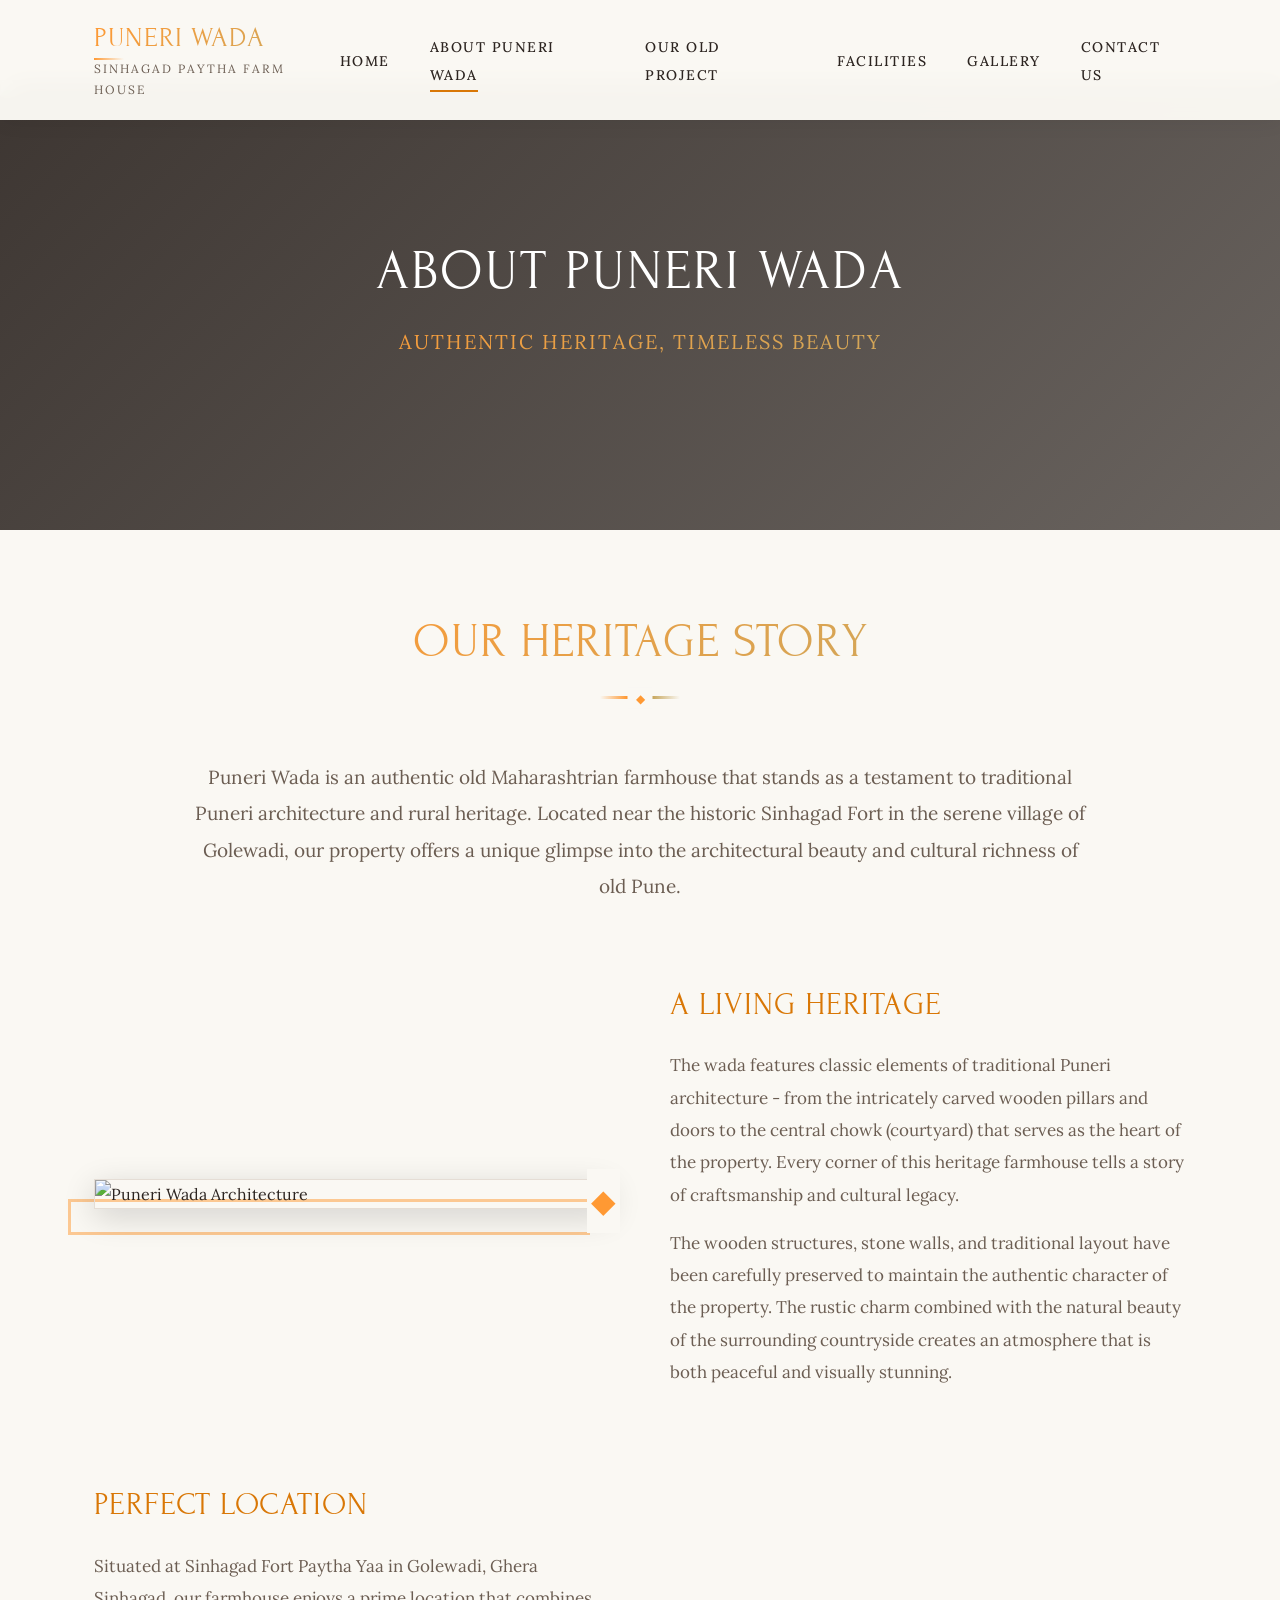
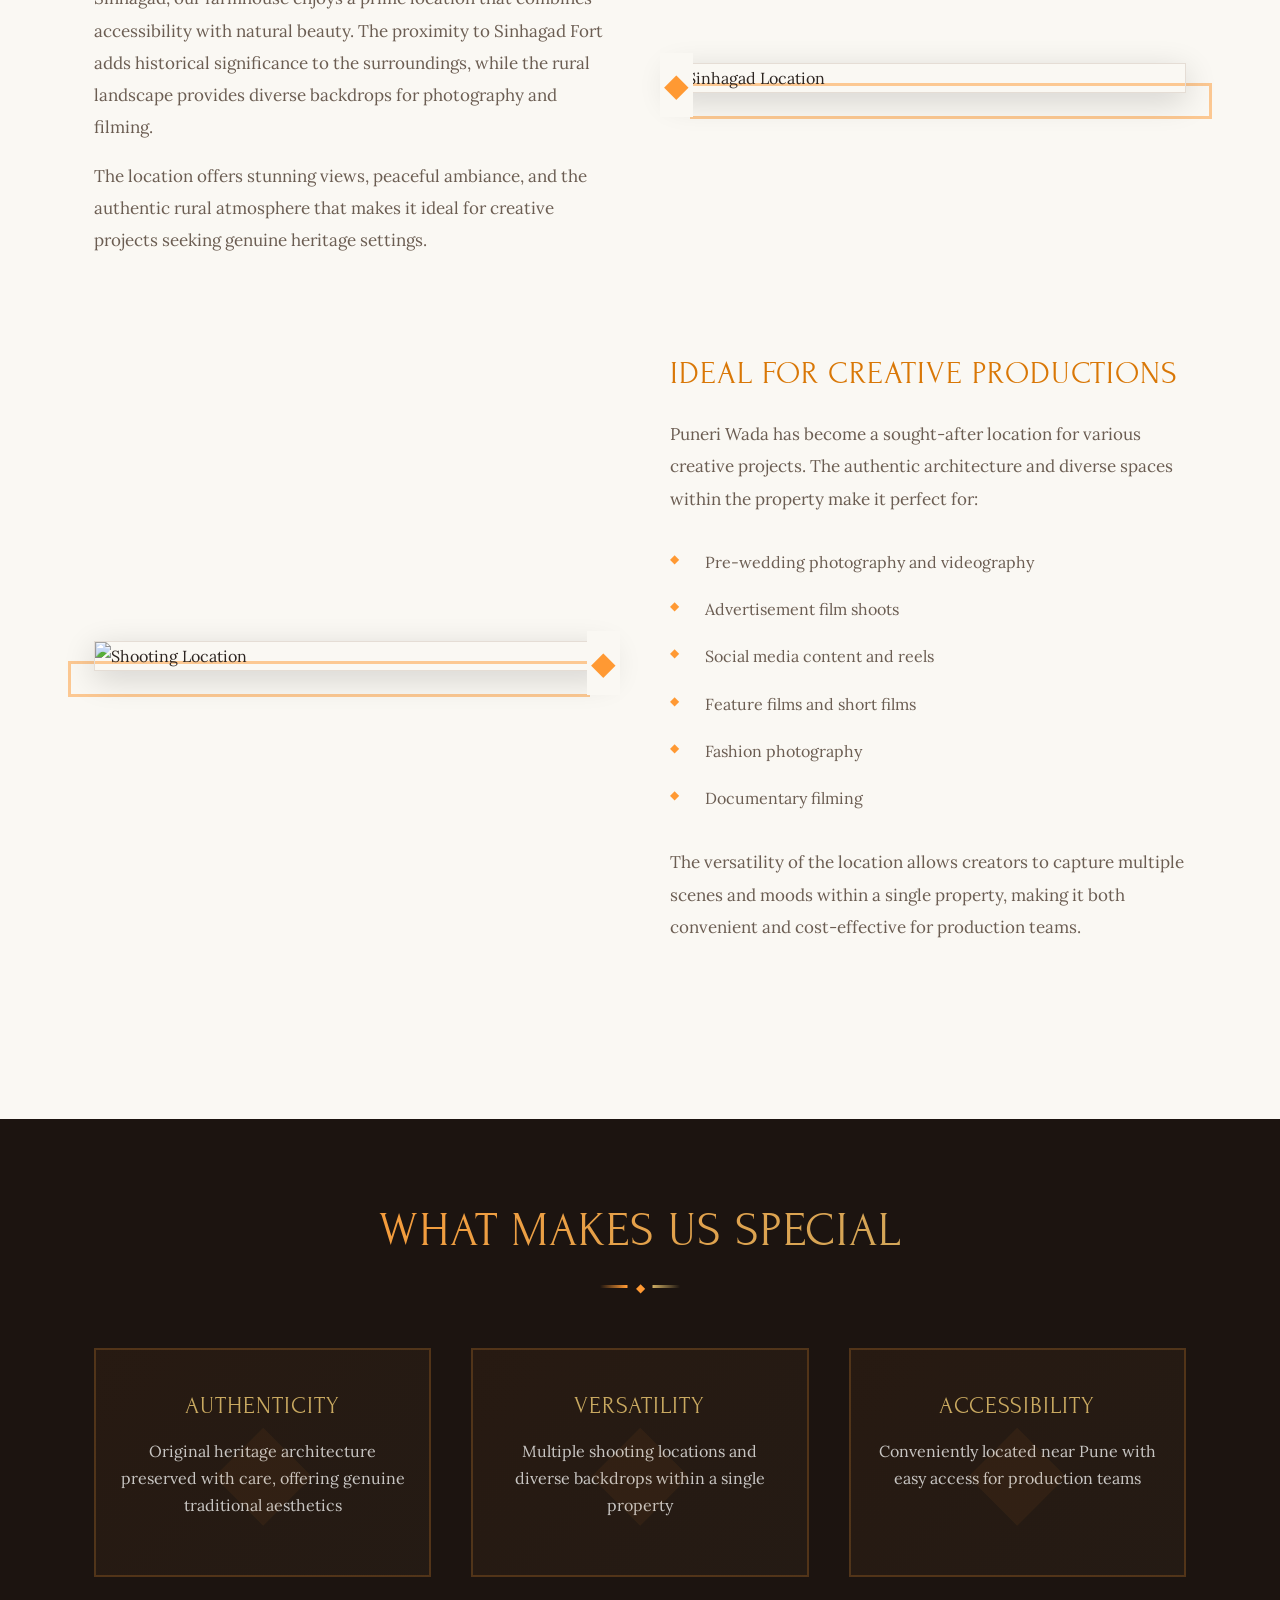
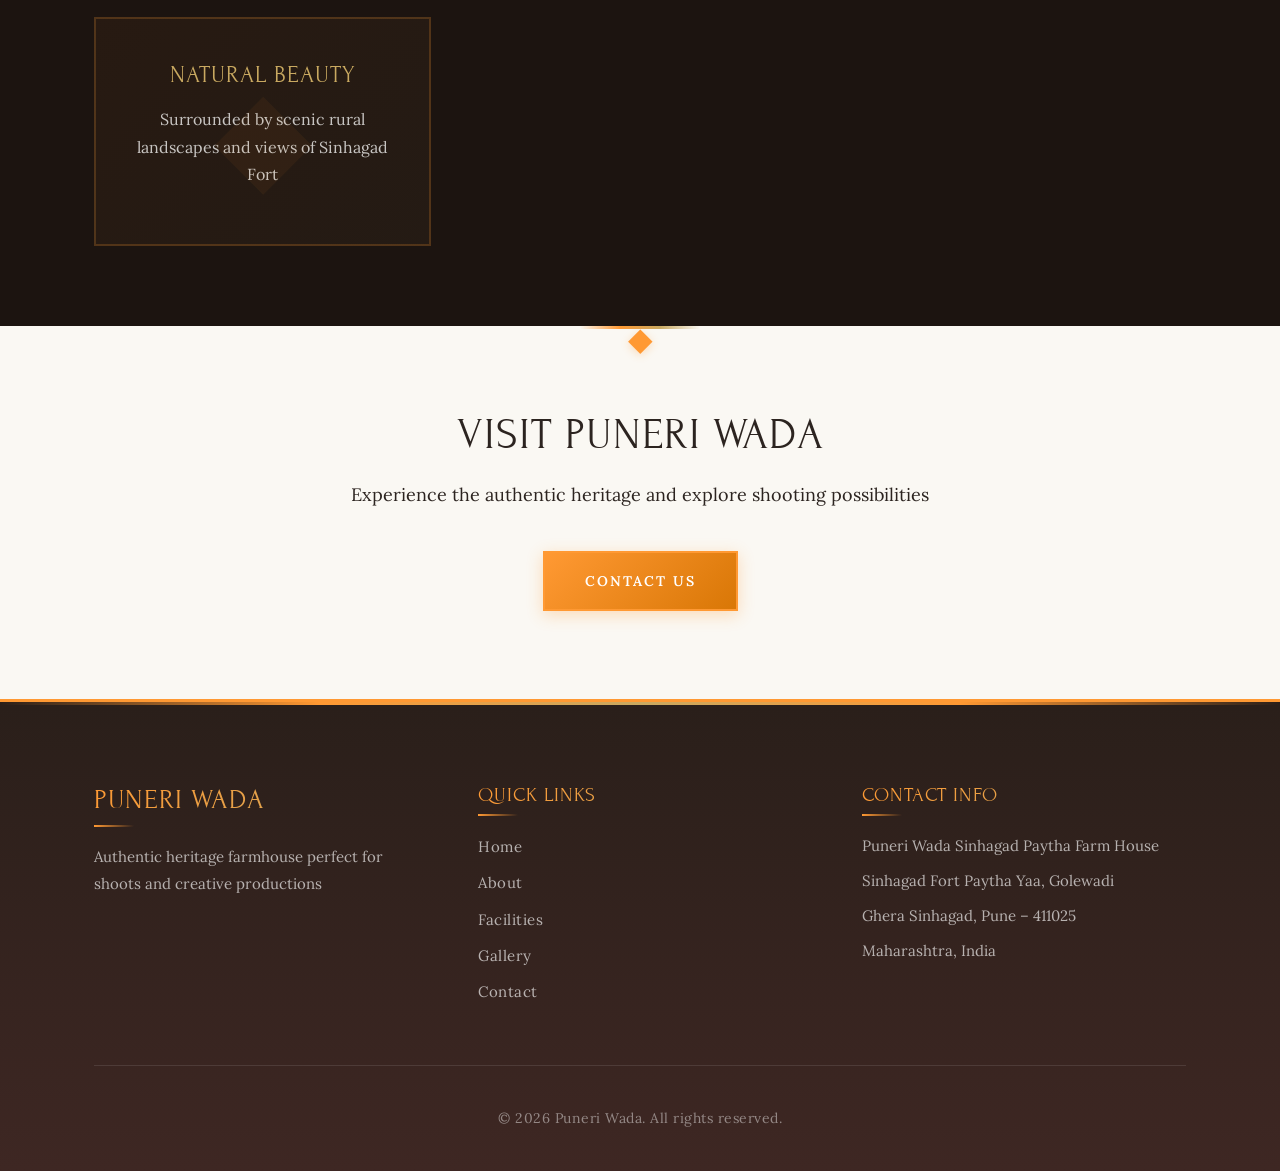
==== about.html @ 1d411166 "a" ====
<!DOCTYPE html>
<html lang="en">
<head>
    <meta charset="UTF-8">
    <meta name="viewport" content="width=device-width, initial-scale=1.0">
    <meta name="description" content="Learn about Puneri Wada - An authentic heritage farmhouse with traditional Puneri architecture near Sinhagad Fort">
    <title>About Puneri Wada | Heritage Farmhouse Near Sinhagad</title>
    <link rel="preconnect" href="https://fonts.googleapis.com">
    <link rel="preconnect" href="https://fonts.gstatic.com" crossorigin>
    <link href="https://fonts.googleapis.com/css2?family=Forum&family=Lora:wght@400;500;600;700&display=swap" rel="stylesheet">
    <link rel="stylesheet" href="css/style.css">
</head>
<body>
    <!-- Header -->
    <header class="header" id="header">
        <nav class="navbar">
            <div class="container">
                <div class="nav-wrapper">
                    <a href="index.html" class="logo">
                        <h1>Puneri Wada</h1>
                        <span>Sinhagad Paytha Farm House</span>
                    </a>
                    <button class="menu-toggle" id="menuToggle" aria-label="Toggle menu">
                        <span></span>
                        <span></span>
                        <span></span>
                    </button>
                    <ul class="nav-menu" id="navMenu">
                        <li><a href="index.html">Home</a></li>
                        <li><a href="about.html" class="active">About Puneri Wada</a></li>
                        <li><a href="project.html">Our Old Project</a></li>
                        <li><a href="facilities.html">Facilities</a></li>
                        <li><a href="gallery.html">Gallery</a></li>
                        <li><a href="contact.html">Contact Us</a></li>
                    </ul>
                </div>
            </div>
        </nav>
    </header>

    <!-- Page Header -->
    <section class="page-header">
        <div class="page-header-overlay"></div>
        <img src="images/about-header.jpg" alt="About Puneri Wada">
        <div class="page-header-content">
            <div class="container">
                <h1>About Puneri Wada</h1>
                <p>Authentic Heritage, Timeless Beauty</p>
            </div>
        </div>
    </section>

    <!-- About Content -->
    <section class="about-content section">
        <div class="container">
            <div class="about-intro">
                <div class="section-header">
                    <h2 class="section-title">Our Heritage Story</h2>
                    <div class="title-divider"></div>
                </div>
                <p class="lead-text">Puneri Wada is an authentic old Maharashtrian farmhouse that stands as a testament to traditional Puneri architecture and rural heritage. Located near the historic Sinhagad Fort in the serene village of Golewadi, our property offers a unique glimpse into the architectural beauty and cultural richness of old Pune.</p>
            </div>

            <div class="about-details">
                <div class="about-image">
                    <img src="images/about-wada.jpg" alt="Puneri Wada Architecture">
                </div>
                <div class="about-text">
                    <h3>A Living Heritage</h3>
                    <p>The wada features classic elements of traditional Puneri architecture - from the intricately carved wooden pillars and doors to the central chowk (courtyard) that serves as the heart of the property. Every corner of this heritage farmhouse tells a story of craftsmanship and cultural legacy.</p>
                    <p>The wooden structures, stone walls, and traditional layout have been carefully preserved to maintain the authentic character of the property. The rustic charm combined with the natural beauty of the surrounding countryside creates an atmosphere that is both peaceful and visually stunning.</p>
                </div>
            </div>

            <div class="about-details reverse">
                <div class="about-image">
                    <img src="images/about-location.jpg" alt="Sinhagad Location">
                </div>
                <div class="about-text">
                    <h3>Perfect Location</h3>
                    <p>Situated at Sinhagad Fort Paytha Yaa in Golewadi, Ghera Sinhagad, our farmhouse enjoys a prime location that combines accessibility with natural beauty. The proximity to Sinhagad Fort adds historical significance to the surroundings, while the rural landscape provides diverse backdrops for photography and filming.</p>
                    <p>The location offers stunning views, peaceful ambiance, and the authentic rural atmosphere that makes it ideal for creative projects seeking genuine heritage settings.</p>
                </div>
            </div>

            <div class="about-details">
                <div class="about-image">
                    <img src="images/about-shoots.jpg" alt="Shooting Location">
                </div>
                <div class="about-text">
                    <h3>Ideal for Creative Productions</h3>
                    <p>Puneri Wada has become a sought-after location for various creative projects. The authentic architecture and diverse spaces within the property make it perfect for:</p>
                    <ul class="feature-list">
                        <li>Pre-wedding photography and videography</li>
                        <li>Advertisement film shoots</li>
                        <li>Social media content and reels</li>
                        <li>Feature films and short films</li>
                        <li>Fashion photography</li>
                        <li>Documentary filming</li>
                    </ul>
                    <p>The versatility of the location allows creators to capture multiple scenes and moods within a single property, making it both convenient and cost-effective for production teams.</p>
                </div>
            </div>
        </div>
    </section>

    <!-- Values Section -->
    <section class="values section section-dark">
        <div class="container">
            <div class="section-header">
                <h2 class="section-title">What Makes Us Special</h2>
                <div class="title-divider"></div>
            </div>
            <div class="values-grid">
                <div class="value-card">
                    <h3>Authenticity</h3>
                    <p>Original heritage architecture preserved with care, offering genuine traditional aesthetics</p>
                </div>
                <div class="value-card">
                    <h3>Versatility</h3>
                    <p>Multiple shooting locations and diverse backdrops within a single property</p>
                </div>
                <div class="value-card">
                    <h3>Accessibility</h3>
                    <p>Conveniently located near Pune with easy access for production teams</p>
                </div>
                <div class="value-card">
                    <h3>Natural Beauty</h3>
                    <p>Surrounded by scenic rural landscapes and views of Sinhagad Fort</p>
                </div>
            </div>
        </div>
    </section>

    <!-- CTA Section -->
    <section class="cta section">
        <div class="container">
            <div class="cta-content">
                <h2>Visit Puneri Wada</h2>
                <p>Experience the authentic heritage and explore shooting possibilities</p>
                <a href="contact.html" class="btn btn-primary">Contact Us</a>
            </div>
        </div>
    </section>

    <!-- Footer -->
    <footer class="footer">
        <div class="container">
            <div class="footer-content">
                <div class="footer-col">
                    <h3>Puneri Wada</h3>
                    <p>Authentic heritage farmhouse perfect for shoots and creative productions</p>
                </div>
                <div class="footer-col">
                    <h4>Quick Links</h4>
                    <ul>
                        <li><a href="index.html">Home</a></li>
                        <li><a href="about.html">About</a></li>
                        <li><a href="facilities.html">Facilities</a></li>
                        <li><a href="gallery.html">Gallery</a></li>
                        <li><a href="contact.html">Contact</a></li>
                    </ul>
                </div>
                <div class="footer-col">
                    <h4>Contact Info</h4>
                    <p>Puneri Wada Sinhagad Paytha Farm House</p>
                    <p>Sinhagad Fort Paytha Yaa, Golewadi</p>
                    <p>Ghera Sinhagad, Pune – 411025</p>
                    <p>Maharashtra, India</p>
                </div>
            </div>
            <div class="footer-bottom">
                <p>&copy; 2026 Puneri Wada. All rights reserved.</p>
            </div>
        </div>
    </footer>

    <script src="js/script.js"></script>
</body>
</html>
---- css/style.css ----
/* ===================================
   Puneri Wada - Main Stylesheet
   Inspired by Heritage Design Aesthetics
   =================================== */

/* CSS Variables - Maratha Heritage Theme */
:root {
    /* Maratha-inspired Colors */
    --saffron: #FF9933;
    --deep-saffron: #D97706;
    --maratha-gold: #C9A961;
    --royal-gold: #B8860B;
    --fort-stone: #8B7355;
    --earth-brown: #6B4423;
    --dark-wood: #3E2723;
    --terracotta: #C1440E;
    
    --primary-color: #D97706;
    --secondary-color: #B8860B;
    --accent-color: #C9A961;
    --dark-bg: #1C1410;
    --medium-bg: #2A1F1A;
    --light-bg: #FAF8F3;
    --cream-bg: #FFF8E7;
    --text-dark: #2C2420;
    --text-light: #FFFFFF;
    --text-muted: #6B5D52;
    --text-gold: #C9A961;
    --border-color: #E5DDD5;
    --border-gold: #C9A961;
    --border-saffron: #FF9933;
    --overlay-dark: rgba(28, 20, 16, 0.75);
    --overlay-medium: rgba(28, 20, 16, 0.5);
    --overlay-light: rgba(28, 20, 16, 0.3);
    
    --font-primary: 'Forum', serif;
    --font-secondary: 'Lora', serif;
    
    --transition: all 0.4s cubic-bezier(0.4, 0, 0.2, 1);
    --transition-fast: all 0.2s ease;
    --shadow: 0 2px 12px rgba(0, 0, 0, 0.08);
    --shadow-md: 0 4px 20px rgba(0, 0, 0, 0.12);
    --shadow-lg: 0 8px 32px rgba(0, 0, 0, 0.16);
    --shadow-saffron: 0 4px 20px rgba(255, 153, 51, 0.2);
    
    --spacing-xs: 8px;
    --spacing-sm: 16px;
    --spacing-md: 24px;
    --spacing-lg: 40px;
    --spacing-xl: 60px;
    --spacing-xxl: 80px;
}

/* Reset & Base Styles */
* {
    margin: 0;
    padding: 0;
    box-sizing: border-box;
}

html {
    scroll-behavior: smooth;
    font-size: 16px;
}

body {
    font-family: var(--font-secondary);
    font-size: 1rem;
    line-height: 1.75;
    color: var(--text-dark);
    background-color: var(--light-bg);
    -webkit-font-smoothing: antialiased;
    -moz-osx-font-smoothing: grayscale;
}

img {
    max-width: 100%;
    height: auto;
    display: block;
}

a {
    text-decoration: none;
    color: inherit;
    transition: var(--transition-fast);
}

ul {
    list-style: none;
}

h1, h2, h3, h4, h5, h6 {
    font-family: var(--font-primary);
    font-weight: 400;
    line-height: 1.3;
    color: var(--text-dark);
}

p {
    margin-bottom: 1rem;
}


/* Container */
.container {
    max-width: 1320px;
    margin: 0 auto;
    padding: 0 var(--spacing-md);
}

@media (max-width: 1400px) {
    .container {
        max-width: 1140px;
    }
}

@media (max-width: 1200px) {
    .container {
        max-width: 960px;
    }
}

/* Section Styles */
.section {
    padding: var(--spacing-xxl) 0;
}

.section-dark {
    background-color: var(--dark-bg);
    color: var(--text-light);
}

.section-cream {
    background-color: var(--cream-bg);
}

.section-header {
    text-align: center;
    margin-bottom: var(--spacing-xl);
    max-width: 800px;
    margin-left: auto;
    margin-right: auto;
}

.section-title {
    font-family: var(--font-primary);
    font-size: clamp(2rem, 4vw, 3rem);
    margin-bottom: var(--spacing-sm);
    background: linear-gradient(135deg, var(--saffron) 0%, var(--maratha-gold) 100%);
    -webkit-background-clip: text;
    -webkit-text-fill-color: transparent;
    background-clip: text;
    letter-spacing: 1px;
    text-transform: uppercase;
    font-weight: 400;
    position: relative;
}

.section-dark .section-title {
    background: linear-gradient(135deg, var(--saffron) 0%, var(--maratha-gold) 100%);
    -webkit-background-clip: text;
    -webkit-text-fill-color: transparent;
    background-clip: text;
}

.title-divider {
    width: 80px;
    height: 3px;
    background: linear-gradient(90deg, transparent, var(--saffron), var(--maratha-gold), transparent);
    margin: var(--spacing-md) auto;
    position: relative;
}

.title-divider::before {
    content: '◆';
    position: absolute;
    left: 50%;
    top: 50%;
    transform: translate(-50%, -50%);
    color: var(--saffron);
    font-size: 0.75rem;
    background-color: var(--light-bg);
    padding: 0 8px;
}

.section-dark .title-divider::before {
    background-color: var(--dark-bg);
}

.section-description {
    font-size: 1.125rem;
    color: var(--text-muted);
    line-height: 1.8;
    max-width: 700px;
    margin: 0 auto;
}

.section-dark .section-description {
    color: rgba(255, 255, 255, 0.75);
}

/* Buttons */
.btn {
    display: inline-block;
    padding: 16px 40px;
    font-size: 0.875rem;
    font-weight: 600;
    font-family: var(--font-secondary);
    text-transform: uppercase;
    letter-spacing: 2px;
    border: 2px solid;
    border-radius: 0;
    cursor: pointer;
    transition: var(--transition);
    position: relative;
    overflow: hidden;
    z-index: 1;
}

.btn::before {
    content: '';
    position: absolute;
    top: 0;
    left: -100%;
    width: 100%;
    height: 100%;
    background: linear-gradient(135deg, var(--saffron) 0%, var(--deep-saffron) 100%);
    transition: var(--transition);
    z-index: -1;
}

.btn:hover::before {
    left: 0;
}

.btn-primary {
    background: linear-gradient(135deg, var(--saffron) 0%, var(--deep-saffron) 100%);
    color: var(--text-light);
    border-color: var(--saffron);
    box-shadow: 0 4px 15px rgba(255, 153, 51, 0.3);
}

.btn-primary::before {
    background: linear-gradient(135deg, var(--deep-saffron) 0%, var(--earth-brown) 100%);
}

.btn-primary:hover {
    color: var(--text-light);
    border-color: var(--deep-saffron);
    box-shadow: var(--shadow-saffron);
}

.btn-secondary {
    background-color: transparent;
    color: var(--saffron);
    border-color: var(--saffron);
}

.btn-secondary::before {
    background: linear-gradient(135deg, var(--saffron) 0%, var(--deep-saffron) 100%);
}

.btn-secondary:hover {
    color: var(--text-light);
    box-shadow: var(--shadow-saffron);
}

.text-center {
    text-align: center;
}

/* Header & Navigation */
.header {
    position: fixed;
    top: 0;
    left: 0;
    width: 100%;
    z-index: 1000;
    background-color: rgba(250, 248, 243, 0.98);
    backdrop-filter: blur(10px);
    box-shadow: 0 2px 20px rgba(0, 0, 0, 0.06);
    transition: var(--transition);
}

.header.scrolled {
    background-color: rgba(250, 248, 243, 1);
    box-shadow: 0 2px 20px rgba(0, 0, 0, 0.1);
}

.navbar {
    padding: 20px 0;
    transition: var(--transition);
}

.header.scrolled .navbar {
    padding: 15px 0;
}

.nav-wrapper {
    display: flex;
    justify-content: space-between;
    align-items: center;
}

.logo {
    transition: var(--transition);
}

.logo h1 {
    font-family: var(--font-primary);
    font-size: 1.75rem;
    background: linear-gradient(135deg, var(--saffron) 0%, var(--maratha-gold) 100%);
    -webkit-background-clip: text;
    -webkit-text-fill-color: transparent;
    background-clip: text;
    margin-bottom: 2px;
    letter-spacing: 1px;
    text-transform: uppercase;
    font-weight: 400;
    position: relative;
}

.logo h1::after {
    content: '';
    position: absolute;
    bottom: -4px;
    left: 0;
    width: 30px;
    height: 2px;
    background: linear-gradient(90deg, var(--saffron), transparent);
}

.logo span {
    font-size: 0.75rem;
    color: var(--text-muted);
    display: block;
    letter-spacing: 2px;
    text-transform: uppercase;
    font-family: var(--font-secondary);
}

.nav-menu {
    display: flex;
    gap: 40px;
    align-items: center;
}

.nav-menu a {
    font-weight: 500;
    font-size: 0.875rem;
    color: var(--text-dark);
    position: relative;
    text-transform: uppercase;
    letter-spacing: 1.5px;
    padding: 8px 0;
}

.nav-menu a::after {
    content: '';
    position: absolute;
    bottom: 0;
    left: 50%;
    transform: translateX(-50%);
    width: 0;
    height: 2px;
    background-color: var(--primary-color);
    transition: var(--transition);
}

.nav-menu a:hover::after,
.nav-menu a.active::after {
    width: 100%;
}

.nav-menu a:hover {
    color: var(--primary-color);
}

.menu-toggle {
    display: none;
    flex-direction: column;
    gap: 6px;
    background: none;
    border: none;
    cursor: pointer;
    padding: 8px;
}

.menu-toggle span {
    width: 28px;
    height: 2px;
    background-color: var(--primary-color);
    transition: var(--transition);
}

.menu-toggle.active span:nth-child(1) {
    transform: rotate(45deg) translate(8px, 8px);
}

.menu-toggle.active span:nth-child(2) {
    opacity: 0;
}

.menu-toggle.active span:nth-child(3) {
    transform: rotate(-45deg) translate(7px, -7px);
}


/* Hero Section */
.hero {
    position: relative;
    height: 100vh;
    min-height: 600px;
    overflow: hidden;
    margin-top: 80px;
}

.hero-slider {
    position: relative;
    width: 100%;
    height: 100%;
}

.hero-slide {
    position: absolute;
    top: 0;
    left: 0;
    width: 100%;
    height: 100%;
    opacity: 0;
    transition: opacity 1.5s cubic-bezier(0.4, 0, 0.2, 1);
}

.hero-slide.active {
    opacity: 1;
}

.hero-slide img {
    width: 100%;
    height: 100%;
    object-fit: cover;
    object-position: center;
}

.hero-overlay {
    position: absolute;
    top: 0;
    left: 0;
    width: 100%;
    height: 100%;
    background: linear-gradient(to bottom, 
        rgba(28, 20, 16, 0.3) 0%, 
        rgba(28, 20, 16, 0.5) 50%, 
        rgba(28, 20, 16, 0.75) 100%);
}

.hero-overlay::before {
    content: '';
    position: absolute;
    top: 0;
    left: 0;
    width: 100%;
    height: 100%;
    background-image: 
        repeating-linear-gradient(
            0deg,
            transparent,
            transparent 2px,
            rgba(255, 153, 51, 0.03) 2px,
            rgba(255, 153, 51, 0.03) 4px
        );
    opacity: 0.5;
}

.hero-content {
    position: absolute;
    top: 50%;
    left: 50%;
    transform: translate(-50%, -50%);
    text-align: center;
    color: var(--text-light);
    z-index: 2;
    width: 90%;
    max-width: 1000px;
}

.hero-title {
    font-family: var(--font-primary);
    font-size: clamp(2.5rem, 6vw, 4.5rem);
    margin-bottom: var(--spacing-sm);
    text-shadow: 2px 4px 8px rgba(0, 0, 0, 0.4);
    letter-spacing: 2px;
    text-transform: uppercase;
    font-weight: 400;
    line-height: 1.2;
}

.hero-subtitle {
    font-size: clamp(1.125rem, 2vw, 1.5rem);
    margin-bottom: var(--spacing-xs);
    background: linear-gradient(135deg, var(--saffron) 0%, var(--maratha-gold) 100%);
    -webkit-background-clip: text;
    -webkit-text-fill-color: transparent;
    background-clip: text;
    letter-spacing: 3px;
    text-transform: uppercase;
    font-weight: 400;
    text-shadow: none;
    position: relative;
}

.hero-subtitle::before,
.hero-subtitle::after {
    content: '◆';
    position: absolute;
    top: 50%;
    transform: translateY(-50%);
    color: var(--saffron);
    font-size: 0.75rem;
}

.hero-subtitle::before {
    left: -30px;
}

.hero-subtitle::after {
    right: -30px;
}

.hero-description {
    font-size: clamp(1rem, 1.5vw, 1.25rem);
    margin-bottom: var(--spacing-lg);
    max-width: 700px;
    margin-left: auto;
    margin-right: auto;
    line-height: 1.8;
    font-weight: 300;
}

.slider-btn {
    position: absolute;
    top: 50%;
    transform: translateY(-50%);
    background-color: rgba(255, 255, 255, 0.15);
    backdrop-filter: blur(5px);
    color: var(--text-light);
    border: 1px solid rgba(255, 255, 255, 0.3);
    font-size: 1.5rem;
    width: 50px;
    height: 50px;
    display: flex;
    align-items: center;
    justify-content: center;
    cursor: pointer;
    z-index: 3;
    transition: var(--transition);
}

.slider-btn:hover {
    background-color: rgba(255, 255, 255, 0.25);
    border-color: rgba(255, 255, 255, 0.5);
}

.slider-btn.prev {
    left: 30px;
}

.slider-btn.next {
    right: 30px;
}

/* Page Header */
.page-header {
    position: relative;
    height: 450px;
    margin-top: 80px;
    overflow: hidden;
    display: flex;
    align-items: center;
    justify-content: center;
}

.page-header img {
    position: absolute;
    width: 100%;
    height: 100%;
    object-fit: cover;
    object-position: center;
}

.page-header-overlay {
    position: absolute;
    top: 0;
    left: 0;
    width: 100%;
    height: 100%;
    background: linear-gradient(135deg, 
        rgba(28, 20, 16, 0.85) 0%, 
        rgba(28, 20, 16, 0.65) 100%);
}

.page-header-content {
    position: relative;
    text-align: center;
    color: var(--text-light);
    z-index: 2;
    width: 90%;
    max-width: 800px;
}

.page-header-content h1 {
    font-family: var(--font-primary);
    font-size: clamp(2.5rem, 5vw, 3.5rem);
    margin-bottom: var(--spacing-sm);
    letter-spacing: 2px;
    text-transform: uppercase;
    font-weight: 400;
    color: var(--text-light);
}

.page-header-content p {
    font-size: clamp(1rem, 2vw, 1.25rem);
    background: linear-gradient(135deg, var(--saffron) 0%, var(--maratha-gold) 100%);
    -webkit-background-clip: text;
    -webkit-text-fill-color: transparent;
    background-clip: text;
    letter-spacing: 2px;
    text-transform: uppercase;
    font-weight: 300;
    position: relative;
}

.page-header-content p::before,
.page-header-content p::after {
    content: '◆';
    position: absolute;
    top: 50%;
    transform: translateY(-50%);
    color: var(--saffron);
    font-size: 0.625rem;
}

.page-header-content p::before {
    left: -25px;
}

.page-header-content p::after {
    right: -25px;
}

/* Welcome Section */
.welcome-content {
    display: grid;
    grid-template-columns: 1fr 1fr;
    gap: var(--spacing-xl);
    align-items: center;
}

.welcome-text p {
    margin-bottom: var(--spacing-md);
    line-height: 1.9;
    color: var(--text-muted);
    font-size: 1.0625rem;
}

.welcome-text .btn {
    margin-top: var(--spacing-md);
}

.welcome-image {
    position: relative;
}

.welcome-image::before {
    content: '';
    position: absolute;
    top: -20px;
    left: -20px;
    width: 100%;
    height: 100%;
    border: 3px solid var(--saffron);
    z-index: -1;
    opacity: 0.6;
}

.welcome-image::after {
    content: '◆';
    position: absolute;
    top: -10px;
    left: -10px;
    color: var(--saffron);
    font-size: 1.5rem;
    background-color: var(--light-bg);
    padding: 4px;
    z-index: 1;
}

.welcome-image img {
    border-radius: 0;
    box-shadow: var(--shadow-lg);
    width: 100%;
    border: 1px solid var(--border-color);
}

/* Features Section */
.features-grid {
    display: grid;
    grid-template-columns: repeat(auto-fit, minmax(260px, 1fr));
    gap: var(--spacing-lg);
}

.feature-card {
    text-align: center;
    padding: var(--spacing-lg) var(--spacing-md);
    background: linear-gradient(135deg, rgba(255, 153, 51, 0.05) 0%, rgba(201, 169, 97, 0.05) 100%);
    border: 2px solid rgba(255, 153, 51, 0.2);
    border-top: 3px solid var(--saffron);
    transition: var(--transition);
    position: relative;
    overflow: hidden;
}

.feature-card::before {
    content: '';
    position: absolute;
    top: 0;
    left: -100%;
    width: 100%;
    height: 100%;
    background: linear-gradient(90deg, transparent, rgba(255, 153, 51, 0.15), transparent);
    transition: var(--transition);
}

.feature-card::after {
    content: '◆';
    position: absolute;
    top: 10px;
    right: 10px;
    color: var(--saffron);
    opacity: 0.3;
    font-size: 1.5rem;
}

.feature-card:hover::before {
    left: 100%;
}

.feature-card:hover {
    transform: translateY(-8px);
    border-color: var(--saffron);
    box-shadow: var(--shadow-saffron);
    background: linear-gradient(135deg, rgba(255, 153, 51, 0.1) 0%, rgba(201, 169, 97, 0.1) 100%);
}

.feature-icon {
    font-size: 3.5rem;
    margin-bottom: var(--spacing-md);
    filter: grayscale(0.3);
}

.feature-card h3 {
    font-family: var(--font-primary);
    font-size: 1.375rem;
    margin-bottom: var(--spacing-sm);
    color: var(--text-gold);
    letter-spacing: 1px;
    text-transform: uppercase;
    font-weight: 400;
}

.feature-card p {
    color: rgba(255, 255, 255, 0.75);
    line-height: 1.7;
    font-size: 0.9375rem;
}


/* Gallery Preview & Main */
.gallery-grid,
.gallery-masonry {
    display: grid;
    grid-template-columns: repeat(auto-fit, minmax(300px, 1fr));
    gap: var(--spacing-md);
    margin-bottom: var(--spacing-lg);
}

.gallery-item {
    position: relative;
    overflow: hidden;
    cursor: pointer;
    aspect-ratio: 4/3;
    border: 2px solid var(--border-color);
    transition: var(--transition);
}

.gallery-item::before {
    content: '';
    position: absolute;
    top: 0;
    left: 0;
    right: 0;
    bottom: 0;
    border: 3px solid var(--saffron);
    opacity: 0;
    transform: scale(0.95);
    transition: var(--transition);
    z-index: 2;
    pointer-events: none;
}

.gallery-item:hover::before {
    opacity: 1;
    transform: scale(1);
}

.gallery-item:hover {
    border-color: var(--saffron);
    box-shadow: var(--shadow-saffron);
}

.gallery-item img {
    width: 100%;
    height: 100%;
    object-fit: cover;
    transition: transform 0.6s cubic-bezier(0.4, 0, 0.2, 1);
    filter: grayscale(0.2);
}

.gallery-item:hover img {
    transform: scale(1.08);
    filter: grayscale(0);
}

.gallery-overlay {
    position: absolute;
    bottom: 0;
    left: 0;
    width: 100%;
    padding: var(--spacing-md);
    background: linear-gradient(to top, 
        rgba(28, 20, 16, 0.95) 0%, 
        rgba(28, 20, 16, 0.7) 50%,
        transparent 100%);
    color: var(--text-light);
    transform: translateY(calc(100% - 60px));
    transition: var(--transition);
}

.gallery-item:hover .gallery-overlay {
    transform: translateY(0);
}

.gallery-overlay span {
    font-size: 1.125rem;
    font-weight: 500;
    letter-spacing: 1px;
    background: linear-gradient(135deg, var(--saffron) 0%, var(--maratha-gold) 100%);
    -webkit-background-clip: text;
    -webkit-text-fill-color: transparent;
    background-clip: text;
    text-transform: uppercase;
    font-family: var(--font-primary);
    position: relative;
    padding-left: 20px;
}

.gallery-overlay span::before {
    content: '◆';
    position: absolute;
    left: 0;
    color: var(--saffron);
    font-size: 0.75rem;
}

/* Gallery Filter */
.gallery-filter {
    padding: var(--spacing-lg) 0 var(--spacing-md);
}

.filter-buttons {
    display: flex;
    justify-content: center;
    flex-wrap: wrap;
    gap: var(--spacing-sm);
}

.filter-btn {
    padding: 12px 30px;
    background-color: transparent;
    border: 1px solid var(--border-gold);
    color: var(--primary-color);
    font-weight: 500;
    font-size: 0.875rem;
    letter-spacing: 1.5px;
    text-transform: uppercase;
    cursor: pointer;
    transition: var(--transition);
    font-family: var(--font-secondary);
}

.filter-btn:hover,
.filter-btn.active {
    background-color: var(--primary-color);
    color: var(--text-light);
    border-color: var(--primary-color);
}

/* About Section */
.about-intro {
    margin-bottom: var(--spacing-xxl);
}

.lead-text {
    font-size: 1.1875rem;
    line-height: 1.9;
    text-align: center;
    max-width: 900px;
    margin: 0 auto;
    color: var(--text-muted);
    font-weight: 300;
}

.about-details {
    display: grid;
    grid-template-columns: 1fr 1fr;
    gap: var(--spacing-xl);
    align-items: center;
    margin-bottom: var(--spacing-xxl);
}

.about-details.reverse {
    direction: rtl;
}

.about-details.reverse > * {
    direction: ltr;
}

.about-image {
    position: relative;
}

.about-image::before {
    content: '◆';
    position: absolute;
    top: -10px;
    right: -10px;
    color: var(--saffron);
    font-size: 2rem;
    z-index: 2;
    background-color: var(--light-bg);
    padding: 4px;
}

.about-image::after {
    content: '';
    position: absolute;
    top: 20px;
    right: 20px;
    width: 100%;
    height: 100%;
    border: 3px solid var(--saffron);
    z-index: -1;
    opacity: 0.5;
}

.about-details.reverse .about-image::before {
    right: auto;
    left: -10px;
}

.about-details.reverse .about-image::after {
    right: auto;
    left: 20px;
}

.about-image img {
    border-radius: 0;
    box-shadow: var(--shadow-lg);
    width: 100%;
    border: 1px solid var(--border-color);
}

.about-text h3 {
    font-family: var(--font-primary);
    font-size: 2rem;
    color: var(--primary-color);
    margin-bottom: var(--spacing-md);
    letter-spacing: 1px;
    text-transform: uppercase;
    font-weight: 400;
}

.about-text p {
    margin-bottom: var(--spacing-sm);
    line-height: 1.9;
    color: var(--text-muted);
    font-size: 1.0625rem;
}

.feature-list {
    list-style: none;
    margin: var(--spacing-md) 0;
}

.feature-list li {
    padding: 10px 0 10px 35px;
    position: relative;
    line-height: 1.7;
    color: var(--text-muted);
}

.feature-list li::before {
    content: '◆';
    position: absolute;
    left: 0;
    color: var(--saffron);
    font-size: 0.75rem;
}

/* Values Section */
.values-grid {
    display: grid;
    grid-template-columns: repeat(auto-fit, minmax(260px, 1fr));
    gap: var(--spacing-lg);
}

.value-card {
    text-align: center;
    padding: var(--spacing-lg) var(--spacing-md);
    background: linear-gradient(135deg, rgba(255, 153, 51, 0.05) 0%, rgba(201, 169, 97, 0.05) 100%);
    border: 2px solid rgba(255, 153, 51, 0.2);
    transition: var(--transition);
    position: relative;
}

.value-card::before {
    content: '◆';
    position: absolute;
    top: 50%;
    left: 50%;
    transform: translate(-50%, -50%);
    color: var(--saffron);
    font-size: 8rem;
    opacity: 0.05;
    pointer-events: none;
}

.value-card:hover {
    border-color: var(--saffron);
    transform: translateY(-5px);
    box-shadow: var(--shadow-saffron);
}

.value-card h3 {
    font-family: var(--font-primary);
    font-size: 1.5rem;
    color: var(--text-gold);
    margin-bottom: var(--spacing-sm);
    letter-spacing: 1px;
    text-transform: uppercase;
    font-weight: 400;
}

.value-card p {
    color: rgba(255, 255, 255, 0.75);
    line-height: 1.7;
}

/* Projects Section */
.projects-grid {
    display: grid;
    grid-template-columns: repeat(auto-fit, minmax(360px, 1fr));
    gap: var(--spacing-lg);
}

.project-card {
    background-color: #FFFFFF;
    border: 2px solid var(--border-color);
    overflow: hidden;
    box-shadow: var(--shadow);
    transition: var(--transition);
    position: relative;
}

.project-card::before {
    content: '◆';
    position: absolute;
    top: 10px;
    left: 10px;
    color: var(--saffron);
    font-size: 1.5rem;
    opacity: 0;
    transition: var(--transition);
    z-index: 3;
}

.project-card:hover::before {
    opacity: 0.3;
}

.project-card:hover {
    transform: translateY(-8px);
    box-shadow: var(--shadow-saffron);
    border-color: var(--saffron);
}

.project-image {
    position: relative;
    height: 280px;
    overflow: hidden;
}

.project-image img {
    width: 100%;
    height: 100%;
    object-fit: cover;
    transition: transform 0.6s cubic-bezier(0.4, 0, 0.2, 1);
    filter: grayscale(0.15);
}

.project-card:hover .project-image img {
    transform: scale(1.1);
    filter: grayscale(0);
}

.project-overlay {
    position: absolute;
    top: var(--spacing-md);
    right: var(--spacing-md);
}

.project-category {
    background: linear-gradient(135deg, var(--saffron) 0%, var(--deep-saffron) 100%);
    color: var(--text-light);
    padding: 8px 18px;
    font-size: 0.8125rem;
    font-weight: 600;
    letter-spacing: 1.5px;
    text-transform: uppercase;
    box-shadow: 0 2px 8px rgba(255, 153, 51, 0.3);
    position: relative;
}

.project-category::before {
    content: '◆';
    position: absolute;
    left: 4px;
    top: 50%;
    transform: translateY(-50%);
    font-size: 0.5rem;
    opacity: 0.7;
}

.project-content {
    padding: var(--spacing-lg);
}

.project-content h3 {
    font-family: var(--font-primary);
    font-size: 1.5rem;
    color: var(--primary-color);
    margin-bottom: var(--spacing-sm);
    letter-spacing: 0.5px;
    text-transform: uppercase;
    font-weight: 400;
}

.project-content p {
    line-height: 1.8;
    color: var(--text-muted);
    font-size: 0.9375rem;
}


/* Testimonials Section */
.testimonials-grid {
    display: grid;
    grid-template-columns: repeat(auto-fit, minmax(320px, 1fr));
    gap: var(--spacing-lg);
}

.testimonial-card {
    background: linear-gradient(135deg, rgba(255, 153, 51, 0.05) 0%, rgba(201, 169, 97, 0.05) 100%);
    padding: var(--spacing-lg);
    border: 1px solid rgba(255, 153, 51, 0.2);
    border-left: 4px solid var(--saffron);
    transition: var(--transition);
    position: relative;
}

.testimonial-card::before {
    content: '"';
    position: absolute;
    top: 10px;
    left: 10px;
    font-size: 4rem;
    color: var(--saffron);
    opacity: 0.15;
    font-family: Georgia, serif;
    line-height: 1;
}

.testimonial-card:hover {
    border-left-width: 6px;
    transform: translateX(5px);
    box-shadow: var(--shadow-saffron);
}

.testimonial-text {
    font-style: italic;
    margin-bottom: var(--spacing-md);
    line-height: 1.9;
    color: rgba(255, 255, 255, 0.85);
    font-size: 1.0625rem;
}

.testimonial-author {
    font-weight: 600;
    color: var(--text-gold);
    letter-spacing: 1px;
    text-transform: uppercase;
    font-size: 0.875rem;
}

/* Facilities Section */
.facilities-grid {
    display: grid;
    gap: var(--spacing-xl);
}

.facility-card {
    display: grid;
    grid-template-columns: 1fr 1fr;
    gap: var(--spacing-lg);
    align-items: center;
    background-color: #FFFFFF;
    overflow: hidden;
    box-shadow: var(--shadow);
    border: 2px solid var(--border-color);
    border-top: 4px solid var(--saffron);
    transition: var(--transition);
    position: relative;
}

.facility-card::before {
    content: '';
    position: absolute;
    top: 0;
    left: 0;
    width: 4px;
    height: 0;
    background: linear-gradient(180deg, var(--saffron), var(--maratha-gold));
    transition: var(--transition);
}

.facility-card:hover::before {
    height: 100%;
}

.facility-card:hover {
    box-shadow: var(--shadow-saffron);
    border-color: var(--saffron);
}

.facility-card:nth-child(even) {
    direction: rtl;
}

.facility-card:nth-child(even) > * {
    direction: ltr;
}

.facility-image {
    height: 350px;
    overflow: hidden;
}

.facility-image img {
    width: 100%;
    height: 100%;
    object-fit: cover;
    transition: transform 0.6s cubic-bezier(0.4, 0, 0.2, 1);
    filter: grayscale(0.1);
}

.facility-card:hover .facility-image img {
    transform: scale(1.05);
    filter: grayscale(0);
}

.facility-content {
    padding: var(--spacing-lg);
}

.facility-content h3 {
    font-family: var(--font-primary);
    font-size: 1.75rem;
    color: var(--primary-color);
    margin-bottom: var(--spacing-sm);
    letter-spacing: 1px;
    text-transform: uppercase;
    font-weight: 400;
}

.facility-content p {
    line-height: 1.9;
    color: var(--text-muted);
    font-size: 1.0625rem;
}

/* Amenities Section */
.amenities-grid {
    display: grid;
    grid-template-columns: repeat(auto-fit, minmax(220px, 1fr));
    gap: var(--spacing-lg);
}

.amenity-item {
    text-align: center;
    padding: var(--spacing-lg) var(--spacing-md);
    background: linear-gradient(135deg, rgba(255, 153, 51, 0.05) 0%, rgba(201, 169, 97, 0.05) 100%);
    border: 2px solid rgba(255, 153, 51, 0.2);
    border-top: 3px solid var(--saffron);
    transition: var(--transition);
    position: relative;
}

.amenity-item::after {
    content: '';
    position: absolute;
    bottom: 0;
    left: 50%;
    transform: translateX(-50%);
    width: 0;
    height: 3px;
    background: linear-gradient(90deg, var(--saffron), var(--maratha-gold));
    transition: var(--transition);
}

.amenity-item:hover::after {
    width: 80%;
}

.amenity-item:hover {
    border-color: var(--saffron);
    transform: translateY(-5px);
    box-shadow: var(--shadow-saffron);
}

.amenity-icon {
    font-size: 2.75rem;
    margin-bottom: var(--spacing-sm);
    filter: grayscale(0.3);
}

.amenity-item h4 {
    font-family: var(--font-primary);
    font-size: 1.125rem;
    color: var(--text-gold);
    margin-bottom: var(--spacing-xs);
    letter-spacing: 1px;
    text-transform: uppercase;
    font-weight: 400;
}

.amenity-item p {
    color: rgba(255, 255, 255, 0.75);
    font-size: 0.9375rem;
    line-height: 1.6;
}

/* Services Section */
.services-content {
    display: grid;
    grid-template-columns: repeat(auto-fit, minmax(300px, 1fr));
    gap: var(--spacing-lg);
}

.service-item {
    padding: var(--spacing-lg);
    background-color: var(--cream-bg);
    border: 2px solid var(--border-color);
    border-left: 4px solid var(--saffron);
    transition: var(--transition);
    position: relative;
}

.service-item::before {
    content: '◆';
    position: absolute;
    top: 15px;
    right: 15px;
    color: var(--saffron);
    opacity: 0.2;
    font-size: 1.5rem;
}

.service-item:hover {
    border-left-width: 6px;
    box-shadow: var(--shadow-saffron);
    transform: translateX(5px);
}

.service-item:hover::before {
    opacity: 0.4;
}

.service-item h3 {
    font-family: var(--font-primary);
    font-size: 1.375rem;
    color: var(--primary-color);
    margin-bottom: var(--spacing-sm);
    letter-spacing: 0.5px;
    text-transform: uppercase;
    font-weight: 400;
}

.service-item p {
    line-height: 1.8;
    color: var(--text-muted);
    font-size: 0.9375rem;
}

/* Contact Section */
.contact-wrapper {
    display: grid;
    grid-template-columns: 1fr 1fr;
    gap: var(--spacing-xl);
}

.contact-form-section h2,
.contact-info-section h2 {
    font-family: var(--font-primary);
    font-size: 2rem;
    color: var(--primary-color);
    margin-bottom: var(--spacing-lg);
    letter-spacing: 1px;
    text-transform: uppercase;
    font-weight: 400;
}

.contact-form {
    display: flex;
    flex-direction: column;
    gap: var(--spacing-md);
}

.form-group {
    display: flex;
    flex-direction: column;
}

.form-group label {
    margin-bottom: var(--spacing-xs);
    font-weight: 600;
    color: var(--text-dark);
    font-size: 0.875rem;
    letter-spacing: 0.5px;
    text-transform: uppercase;
}

.form-group input,
.form-group select,
.form-group textarea {
    padding: 14px 16px;
    border: 1px solid var(--border-color);
    border-radius: 0;
    font-family: var(--font-secondary);
    font-size: 1rem;
    transition: var(--transition-fast);
    background-color: #FFFFFF;
}

.form-group input:focus,
.form-group select:focus,
.form-group textarea:focus {
    outline: none;
    border-color: var(--primary-color);
    box-shadow: 0 0 0 3px rgba(139, 105, 20, 0.1);
}

.contact-details {
    display: flex;
    flex-direction: column;
    gap: var(--spacing-lg);
    margin-bottom: var(--spacing-xl);
}

.contact-item {
    display: flex;
    gap: var(--spacing-md);
    align-items: flex-start;
}

.contact-icon {
    font-size: 1.75rem;
    flex-shrink: 0;
    color: var(--accent-color);
}

.contact-text h4 {
    font-family: var(--font-primary);
    font-size: 1.125rem;
    color: var(--primary-color);
    margin-bottom: var(--spacing-xs);
    letter-spacing: 0.5px;
    text-transform: uppercase;
    font-weight: 400;
}

.contact-text p {
    line-height: 1.7;
    color: var(--text-muted);
    font-size: 0.9375rem;
}

.location-map {
    margin-top: var(--spacing-lg);
}

.location-map h3 {
    font-family: var(--font-primary);
    font-size: 1.375rem;
    color: var(--primary-color);
    margin-bottom: var(--spacing-sm);
    letter-spacing: 0.5px;
    text-transform: uppercase;
    font-weight: 400;
}

.map-placeholder {
    background-color: var(--cream-bg);
    padding: var(--spacing-xl);
    text-align: center;
    border: 2px dashed var(--border-gold);
}

.map-placeholder p {
    margin-bottom: var(--spacing-xs);
    color: var(--text-muted);
    font-size: 1rem;
}

/* Booking Info Section */
.booking-grid {
    display: grid;
    grid-template-columns: repeat(auto-fit, minmax(260px, 1fr));
    gap: var(--spacing-lg);
}

.booking-card {
    padding: var(--spacing-lg);
    background: linear-gradient(135deg, rgba(255, 153, 51, 0.05) 0%, rgba(201, 169, 97, 0.05) 100%);
    border: 2px solid rgba(255, 153, 51, 0.2);
    text-align: center;
    transition: var(--transition);
    position: relative;
    overflow: hidden;
}

.booking-card::before {
    content: '◆';
    position: absolute;
    top: 10px;
    right: 10px;
    color: var(--saffron);
    opacity: 0.2;
    font-size: 1.5rem;
}

.booking-card:hover {
    border-color: var(--saffron);
    transform: translateY(-5px);
    box-shadow: var(--shadow-saffron);
}

.booking-card:hover::before {
    opacity: 0.4;
}

.booking-card h3 {
    font-family: var(--font-primary);
    font-size: 1.375rem;
    color: var(--text-gold);
    margin-bottom: var(--spacing-sm);
    letter-spacing: 1px;
    text-transform: uppercase;
    font-weight: 400;
}

.booking-card p {
    color: rgba(255, 255, 255, 0.75);
    line-height: 1.8;
    font-size: 0.9375rem;
}


/* CTA Section */
.cta {
    text-align: center;
    padding: var(--spacing-xxl) 0;
    position: relative;
}

.cta::before {
    content: '◆';
    position: absolute;
    top: -15px;
    left: 50%;
    transform: translateX(-50%);
    color: var(--saffron);
    font-size: 2rem;
    text-shadow: 0 2px 8px rgba(255, 153, 51, 0.3);
}

.cta::after {
    content: '';
    position: absolute;
    top: 0;
    left: 50%;
    transform: translateX(-50%);
    width: 120px;
    height: 3px;
    background: linear-gradient(90deg, transparent, var(--saffron), var(--maratha-gold), transparent);
}

.cta-content h2 {
    font-family: var(--font-primary);
    font-size: clamp(2rem, 4vw, 2.75rem);
    margin-bottom: var(--spacing-sm);
    letter-spacing: 1px;
    text-transform: uppercase;
    font-weight: 400;
}

.cta-content p {
    font-size: 1.125rem;
    margin-bottom: var(--spacing-lg);
    font-weight: 300;
}

.section-dark .cta-content h2 {
    color: var(--text-light);
}

.section-dark .cta-content p {
    color: rgba(255, 255, 255, 0.75);
}

/* Footer */
.footer {
    background: linear-gradient(180deg, var(--medium-bg) 0%, var(--dark-wood) 100%);
    color: var(--text-light);
    padding: var(--spacing-xxl) 0 var(--spacing-md);
    border-top: 3px solid var(--saffron);
    position: relative;
}

.footer::before {
    content: '';
    position: absolute;
    top: 0;
    left: 0;
    right: 0;
    height: 3px;
    background: linear-gradient(90deg, transparent, var(--saffron), var(--maratha-gold), var(--saffron), transparent);
}

.footer-content {
    display: grid;
    grid-template-columns: repeat(auto-fit, minmax(260px, 1fr));
    gap: var(--spacing-xl);
    margin-bottom: var(--spacing-xl);
}

.footer-col h3,
.footer-col h4 {
    font-family: var(--font-primary);
    background: linear-gradient(135deg, var(--saffron) 0%, var(--maratha-gold) 100%);
    -webkit-background-clip: text;
    -webkit-text-fill-color: transparent;
    background-clip: text;
    margin-bottom: var(--spacing-md);
    letter-spacing: 1px;
    text-transform: uppercase;
    font-weight: 400;
    position: relative;
}

.footer-col h3::after,
.footer-col h4::after {
    content: '';
    position: absolute;
    bottom: -8px;
    left: 0;
    width: 40px;
    height: 2px;
    background: linear-gradient(90deg, var(--saffron), transparent);
}

.footer-col h3 {
    font-size: 1.75rem;
}

.footer-col h4 {
    font-size: 1.25rem;
}

.footer-col p {
    line-height: 1.8;
    color: rgba(255, 255, 255, 0.65);
    margin-bottom: var(--spacing-xs);
    font-size: 0.9375rem;
}

.footer-col ul {
    display: flex;
    flex-direction: column;
    gap: var(--spacing-xs);
}

.footer-col ul a {
    color: rgba(255, 255, 255, 0.65);
    transition: var(--transition-fast);
    font-size: 0.9375rem;
    letter-spacing: 0.5px;
}

.footer-col ul a:hover {
    color: var(--text-gold);
    padding-left: 8px;
}

.footer-bottom {
    text-align: center;
    padding-top: var(--spacing-lg);
    border-top: 1px solid rgba(255, 255, 255, 0.1);
}

.footer-bottom p {
    color: rgba(255, 255, 255, 0.45);
    font-size: 0.875rem;
    letter-spacing: 0.5px;
}

/* Responsive Design */
@media (max-width: 992px) {
    :root {
        --spacing-xxl: 60px;
        --spacing-xl: 40px;
        --spacing-lg: 30px;
    }
    
    .welcome-content,
    .about-details,
    .contact-wrapper,
    .facility-card {
        grid-template-columns: 1fr;
        gap: var(--spacing-lg);
    }
    
    .about-details.reverse {
        direction: ltr;
    }
    
    .facility-card:nth-child(even) {
        direction: ltr;
    }
    
    .about-image::after,
    .about-details.reverse .about-image::after {
        display: none;
    }
    
    .projects-grid {
        grid-template-columns: 1fr;
    }
}

@media (max-width: 768px) {
    .nav-menu {
        position: fixed;
        top: 80px;
        left: -100%;
        width: 100%;
        height: calc(100vh - 80px);
        background-color: rgba(250, 248, 243, 0.98);
        backdrop-filter: blur(10px);
        flex-direction: column;
        align-items: center;
        justify-content: flex-start;
        padding: var(--spacing-xl) 0;
        gap: var(--spacing-md);
        transition: var(--transition);
        box-shadow: var(--shadow-lg);
        overflow-y: auto;
    }
    
    .nav-menu.active {
        left: 0;
    }
    
    .nav-menu a {
        font-size: 1rem;
        padding: var(--spacing-sm) 0;
    }
    
    .menu-toggle {
        display: flex;
    }
    
    .hero {
        margin-top: 80px;
        min-height: 500px;
    }
    
    .hero-title {
        font-size: clamp(2rem, 8vw, 3rem);
    }
    
    .hero-subtitle {
        font-size: clamp(1rem, 3vw, 1.25rem);
    }
    
    .hero-description {
        font-size: 1rem;
    }
    
    .page-header {
        height: 350px;
        margin-top: 80px;
    }
    
    .page-header-content h1 {
        font-size: clamp(2rem, 6vw, 2.5rem);
    }
    
    .section-title {
        font-size: clamp(1.75rem, 5vw, 2.5rem);
    }
    
    .section {
        padding: var(--spacing-xl) 0;
    }
    
    .slider-btn {
        width: 40px;
        height: 40px;
        font-size: 1.25rem;
    }
    
    .slider-btn.prev {
        left: 15px;
    }
    
    .slider-btn.next {
        right: 15px;
    }
    
    .welcome-image::before {
        display: none;
    }
}

@media (max-width: 576px) {
    :root {
        --spacing-xxl: 40px;
        --spacing-xl: 30px;
        --spacing-lg: 24px;
        --spacing-md: 16px;
    }
    
    .container {
        padding: 0 var(--spacing-sm);
    }
    
    .section {
        padding: var(--spacing-lg) 0;
    }
    
    .hero {
        min-height: 400px;
    }
    
    .hero-title {
        font-size: clamp(1.75rem, 7vw, 2.5rem);
    }
    
    .section-title {
        font-size: clamp(1.5rem, 6vw, 2rem);
    }
    
    .btn {
        padding: 14px 30px;
        font-size: 0.8125rem;
        letter-spacing: 1.5px;
    }
    
    .features-grid,
    .gallery-grid,
    .gallery-masonry {
        grid-template-columns: 1fr;
    }
    
    .logo h1 {
        font-size: 1.5rem;
    }
    
    .logo span {
        font-size: 0.6875rem;
    }
    
    .page-header {
        height: 300px;
    }
    
    .facility-image {
        height: 250px;
    }
    
    .project-image {
        height: 220px;
    }
}

/* Animations */
@keyframes fadeIn {
    from {
        opacity: 0;
        transform: translateY(30px);
    }
    to {
        opacity: 1;
        transform: translateY(0);
    }
}

@keyframes fadeInScale {
    from {
        opacity: 0;
        transform: scale(0.95);
    }
    to {
        opacity: 1;
        transform: scale(1);
    }
}

.fade-in {
    animation: fadeIn 0.8s cubic-bezier(0.4, 0, 0.2, 1) forwards;
}

.fade-in-scale {
    animation: fadeInScale 0.6s cubic-bezier(0.4, 0, 0.2, 1) forwards;
}

/* Utility Classes */
.hidden {
    display: none !important;
}

.visible {
    display: block !important;
}

/* Scroll Reveal */
.reveal {
    opacity: 0;
    transform: translateY(30px);
    transition: opacity 0.8s cubic-bezier(0.4, 0, 0.2, 1),
                transform 0.8s cubic-bezier(0.4, 0, 0.2, 1);
}

.reveal.active {
    opacity: 1;
    transform: translateY(0);
}

/* Print Styles */
@media print {
    .header,
    .footer,
    .btn,
    .slider-btn,
    .menu-toggle,
    .filter-buttons {
        display: none !important;
    }
    
    .hero,
    .page-header {
        margin-top: 0;
        height: auto;
        page-break-after: always;
    }
    
    .section {
        padding: 20px 0;
    }
    
    * {
        box-shadow: none !important;
    }
}


/* Maratha Heritage Decorative Elements */
.maratha-pattern {
    position: relative;
}

.maratha-pattern::before {
    content: '';
    position: absolute;
    top: 0;
    left: 0;
    right: 0;
    bottom: 0;
    background-image: 
        radial-gradient(circle at 20% 50%, rgba(255, 153, 51, 0.05) 0%, transparent 50%),
        radial-gradient(circle at 80% 50%, rgba(201, 169, 97, 0.05) 0%, transparent 50%);
    pointer-events: none;
}

/* Saffron Accent Lines */
.saffron-accent-top {
    border-top: 3px solid var(--saffron);
    position: relative;
}

.saffron-accent-top::before {
    content: '';
    position: absolute;
    top: -3px;
    left: 0;
    right: 0;
    height: 3px;
    background: linear-gradient(90deg, transparent, var(--saffron), var(--maratha-gold), var(--saffron), transparent);
}

/* Heritage Corner Decorations */
.heritage-corner {
    position: relative;
}

.heritage-corner::before,
.heritage-corner::after {
    content: '◆';
    position: absolute;
    color: var(--saffron);
    font-size: 1rem;
    opacity: 0.4;
}

.heritage-corner::before {
    top: 10px;
    left: 10px;
}

.heritage-corner::after {
    bottom: 10px;
    right: 10px;
}

/* Maratha Gold Gradient Text */
.maratha-gold-text {
    background: linear-gradient(135deg, var(--saffron) 0%, var(--maratha-gold) 100%);
    -webkit-background-clip: text;
    -webkit-text-fill-color: transparent;
    background-clip: text;
}

/* Traditional Border Pattern */
.traditional-border {
    border: 2px solid var(--border-color);
    border-top: 3px solid var(--saffron);
    position: relative;
}

.traditional-border::before {
    content: '';
    position: absolute;
    top: -3px;
    left: 50%;
    transform: translateX(-50%);
    width: 60px;
    height: 3px;
    background: linear-gradient(90deg, var(--saffron), var(--maratha-gold));
}

/* Decorative Diamond Pattern */
.diamond-pattern {
    position: relative;
}

.diamond-pattern::before {
    content: '◆ ◆ ◆';
    position: absolute;
    top: 50%;
    left: 50%;
    transform: translate(-50%, -50%);
    color: var(--saffron);
    opacity: 0.1;
    font-size: 3rem;
    letter-spacing: 20px;
    pointer-events: none;
}

/* Saffron Glow Effect */
.saffron-glow {
    box-shadow: 0 0 20px rgba(255, 153, 51, 0.2),
                0 0 40px rgba(255, 153, 51, 0.1);
}

.saffron-glow:hover {
    box-shadow: 0 0 30px rgba(255, 153, 51, 0.3),
                0 0 60px rgba(255, 153, 51, 0.15);
}

/* Heritage Divider */
.heritage-divider {
    width: 100%;
    height: 3px;
    background: linear-gradient(90deg, 
        transparent 0%, 
        var(--saffron) 20%, 
        var(--maratha-gold) 50%, 
        var(--saffron) 80%, 
        transparent 100%);
    margin: var(--spacing-lg) 0;
    position: relative;
}

.heritage-divider::before {
    content: '◆';
    position: absolute;
    left: 50%;
    top: 50%;
    transform: translate(-50%, -50%);
    color: var(--saffron);
    background-color: var(--light-bg);
    padding: 0 10px;
    font-size: 0.875rem;
}

/* Maratha Card Style */
.maratha-card {
    background: linear-gradient(135deg, rgba(255, 153, 51, 0.03) 0%, rgba(201, 169, 97, 0.03) 100%);
    border: 2px solid rgba(255, 153, 51, 0.2);
    border-left: 4px solid var(--saffron);
    padding: var(--spacing-lg);
    position: relative;
    transition: var(--transition);
}

.maratha-card::before {
    content: '◆';
    position: absolute;
    top: 10px;
    right: 10px;
    color: var(--saffron);
    opacity: 0.2;
    font-size: 1.5rem;
}

.maratha-card:hover {
    border-color: var(--saffron);
    box-shadow: var(--shadow-saffron);
    transform: translateY(-3px);
}

.maratha-card:hover::before {
    opacity: 0.4;
}
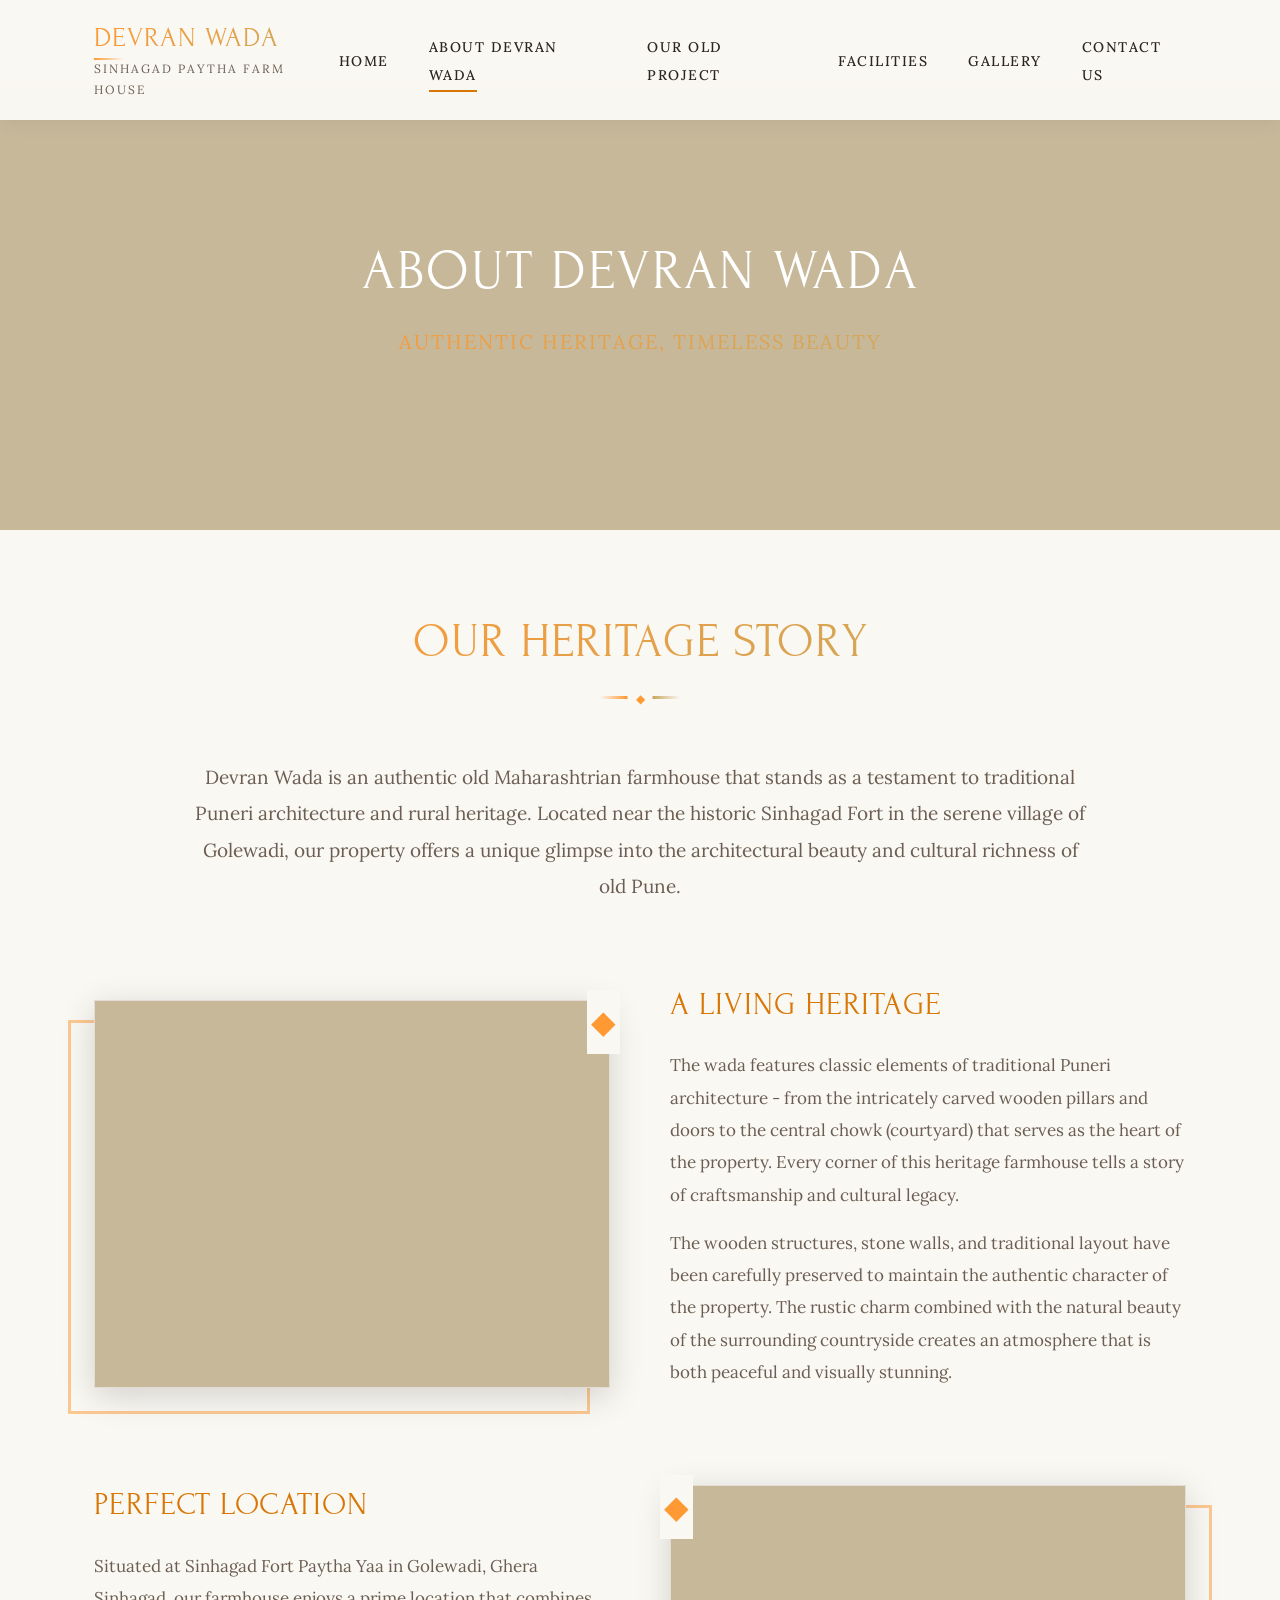
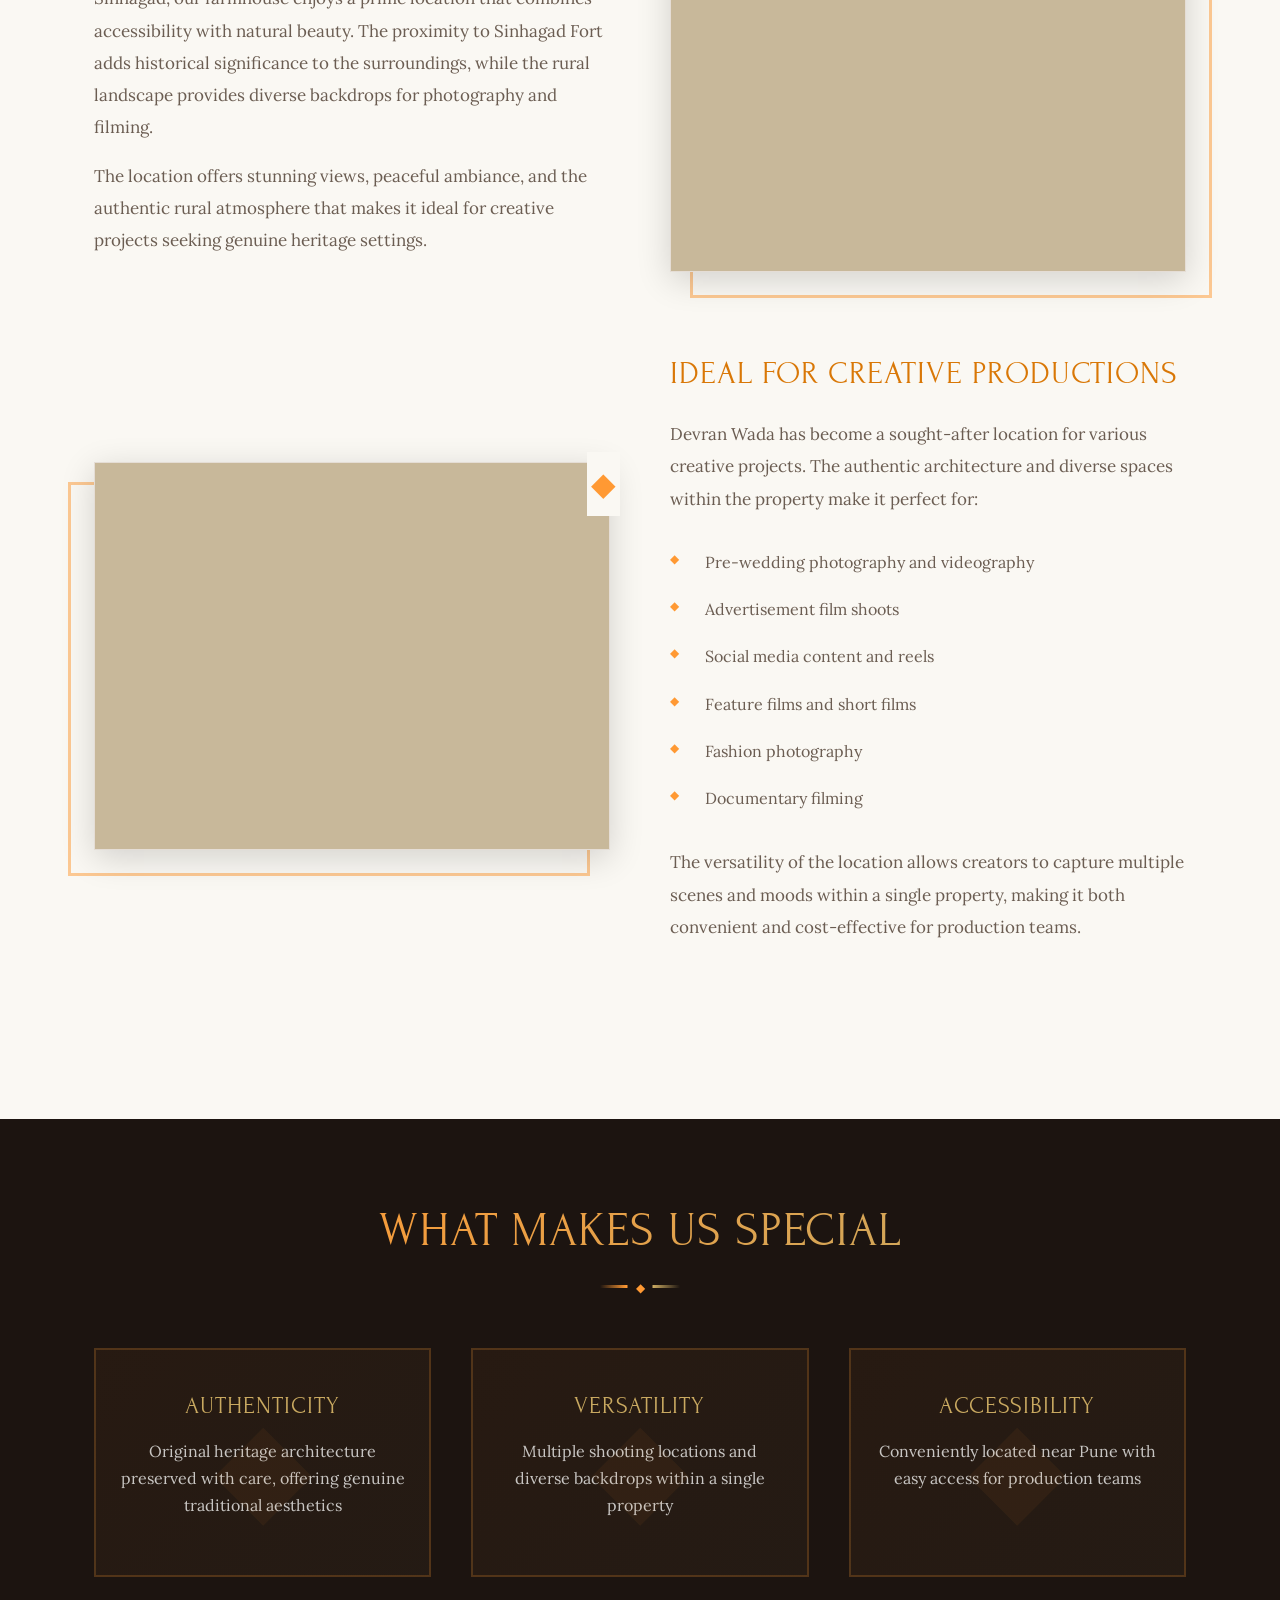
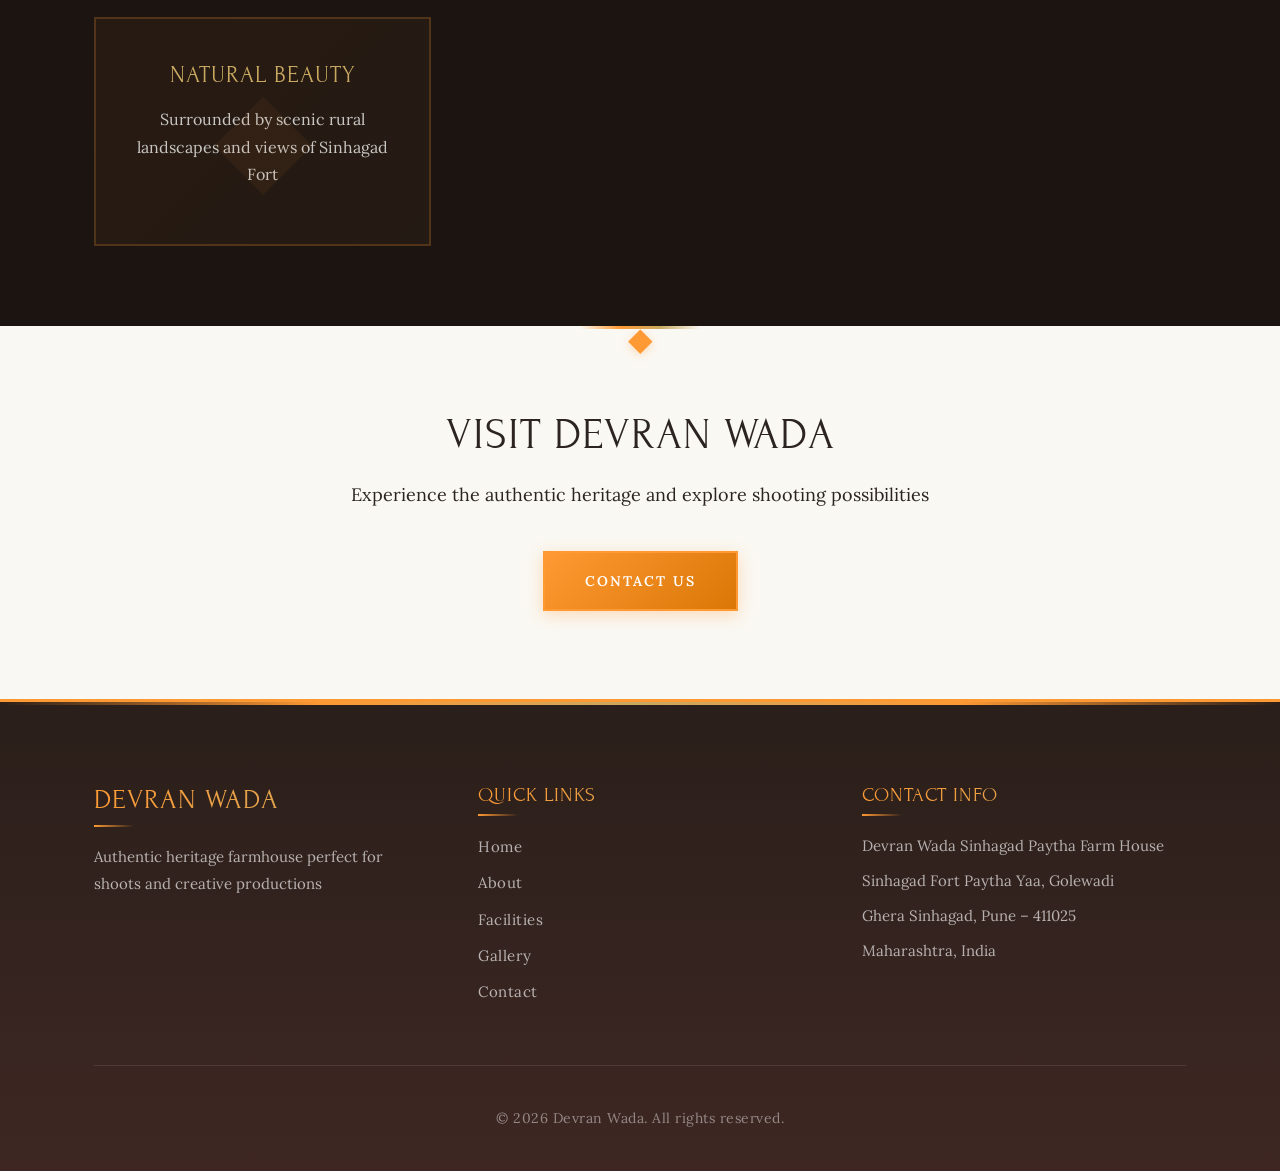
==== commit eaf87160: "a" ====
--- a/about.html
+++ b/about.html
@@ -3,8 +3,8 @@
 <head>
     <meta charset="UTF-8">
     <meta name="viewport" content="width=device-width, initial-scale=1.0">
-    <meta name="description" content="Learn about Puneri Wada - An authentic heritage farmhouse with traditional Puneri architecture near Sinhagad Fort">
-    <title>About Puneri Wada | Heritage Farmhouse Near Sinhagad</title>
+    <meta name="description" content="Learn about Devran Wada - An authentic heritage farmhouse with traditional Puneri architecture near Sinhagad Fort">
+    <title>About Devran Wada | Heritage Farmhouse Near Sinhagad</title>
     <link rel="preconnect" href="https://fonts.googleapis.com">
     <link rel="preconnect" href="https://fonts.gstatic.com" crossorigin>
     <link href="https://fonts.googleapis.com/css2?family=Forum&family=Lora:wght@400;500;600;700&display=swap" rel="stylesheet">
@@ -17,7 +17,7 @@
             <div class="container">
                 <div class="nav-wrapper">
                     <a href="index.html" class="logo">
-                        <h1>Puneri Wada</h1>
+                        <h1>Devran Wada</h1>
                         <span>Sinhagad Paytha Farm House</span>
                     </a>
                     <button class="menu-toggle" id="menuToggle" aria-label="Toggle menu">
@@ -27,7 +27,7 @@
                     </button>
                     <ul class="nav-menu" id="navMenu">
                         <li><a href="index.html">Home</a></li>
-                        <li><a href="about.html" class="active">About Puneri Wada</a></li>
+                        <li><a href="about.html" class="active">About Devran Wada</a></li>
                         <li><a href="project.html">Our Old Project</a></li>
                         <li><a href="facilities.html">Facilities</a></li>
                         <li><a href="gallery.html">Gallery</a></li>
@@ -41,10 +41,10 @@
     <!-- Page Header -->
     <section class="page-header">
         <div class="page-header-overlay"></div>
-        <img src="images/about-header.jpg" alt="About Puneri Wada">
+        <img src="images/about-header.jpg" alt="About Devran Wada">
         <div class="page-header-content">
             <div class="container">
-                <h1>About Puneri Wada</h1>
+                <h1>About Devran Wada</h1>
                 <p>Authentic Heritage, Timeless Beauty</p>
             </div>
         </div>
@@ -58,12 +58,12 @@
                     <h2 class="section-title">Our Heritage Story</h2>
                     <div class="title-divider"></div>
                 </div>
-                <p class="lead-text">Puneri Wada is an authentic old Maharashtrian farmhouse that stands as a testament to traditional Puneri architecture and rural heritage. Located near the historic Sinhagad Fort in the serene village of Golewadi, our property offers a unique glimpse into the architectural beauty and cultural richness of old Pune.</p>
+                <p class="lead-text">Devran Wada is an authentic old Maharashtrian farmhouse that stands as a testament to traditional Puneri architecture and rural heritage. Located near the historic Sinhagad Fort in the serene village of Golewadi, our property offers a unique glimpse into the architectural beauty and cultural richness of old Pune.</p>
             </div>
 
             <div class="about-details">
                 <div class="about-image">
-                    <img src="images/about-wada.jpg" alt="Puneri Wada Architecture">
+                    <img src="images/about-wada.jpg" alt="Devran Wada Architecture">
                 </div>
                 <div class="about-text">
                     <h3>A Living Heritage</h3>
@@ -89,7 +89,7 @@
                 </div>
                 <div class="about-text">
                     <h3>Ideal for Creative Productions</h3>
-                    <p>Puneri Wada has become a sought-after location for various creative projects. The authentic architecture and diverse spaces within the property make it perfect for:</p>
+                    <p>Devran Wada has become a sought-after location for various creative projects. The authentic architecture and diverse spaces within the property make it perfect for:</p>
                     <ul class="feature-list">
                         <li>Pre-wedding photography and videography</li>
                         <li>Advertisement film shoots</li>
@@ -136,7 +136,7 @@
     <section class="cta section">
         <div class="container">
             <div class="cta-content">
-                <h2>Visit Puneri Wada</h2>
+                <h2>Visit Devran Wada</h2>
                 <p>Experience the authentic heritage and explore shooting possibilities</p>
                 <a href="contact.html" class="btn btn-primary">Contact Us</a>
             </div>
@@ -148,7 +148,7 @@
         <div class="container">
             <div class="footer-content">
                 <div class="footer-col">
-                    <h3>Puneri Wada</h3>
+                    <h3>Devran Wada</h3>
                     <p>Authentic heritage farmhouse perfect for shoots and creative productions</p>
                 </div>
                 <div class="footer-col">
@@ -163,14 +163,14 @@
                 </div>
                 <div class="footer-col">
                     <h4>Contact Info</h4>
-                    <p>Puneri Wada Sinhagad Paytha Farm House</p>
+                    <p>Devran Wada Sinhagad Paytha Farm House</p>
                     <p>Sinhagad Fort Paytha Yaa, Golewadi</p>
                     <p>Ghera Sinhagad, Pune – 411025</p>
                     <p>Maharashtra, India</p>
                 </div>
             </div>
             <div class="footer-bottom">
-                <p>&copy; 2026 Puneri Wada. All rights reserved.</p>
+                <p>&copy; 2026 Devran Wada. All rights reserved.</p>
             </div>
         </div>
     </footer>
--- a/css/style.css
+++ b/css/style.css
@@ -1,5 +1,5 @@
 /* ===================================
-   Puneri Wada - Main Stylesheet
+   Devran Wada - Main Stylesheet
    Inspired by Heritage Design Aesthetics
    =================================== */
 
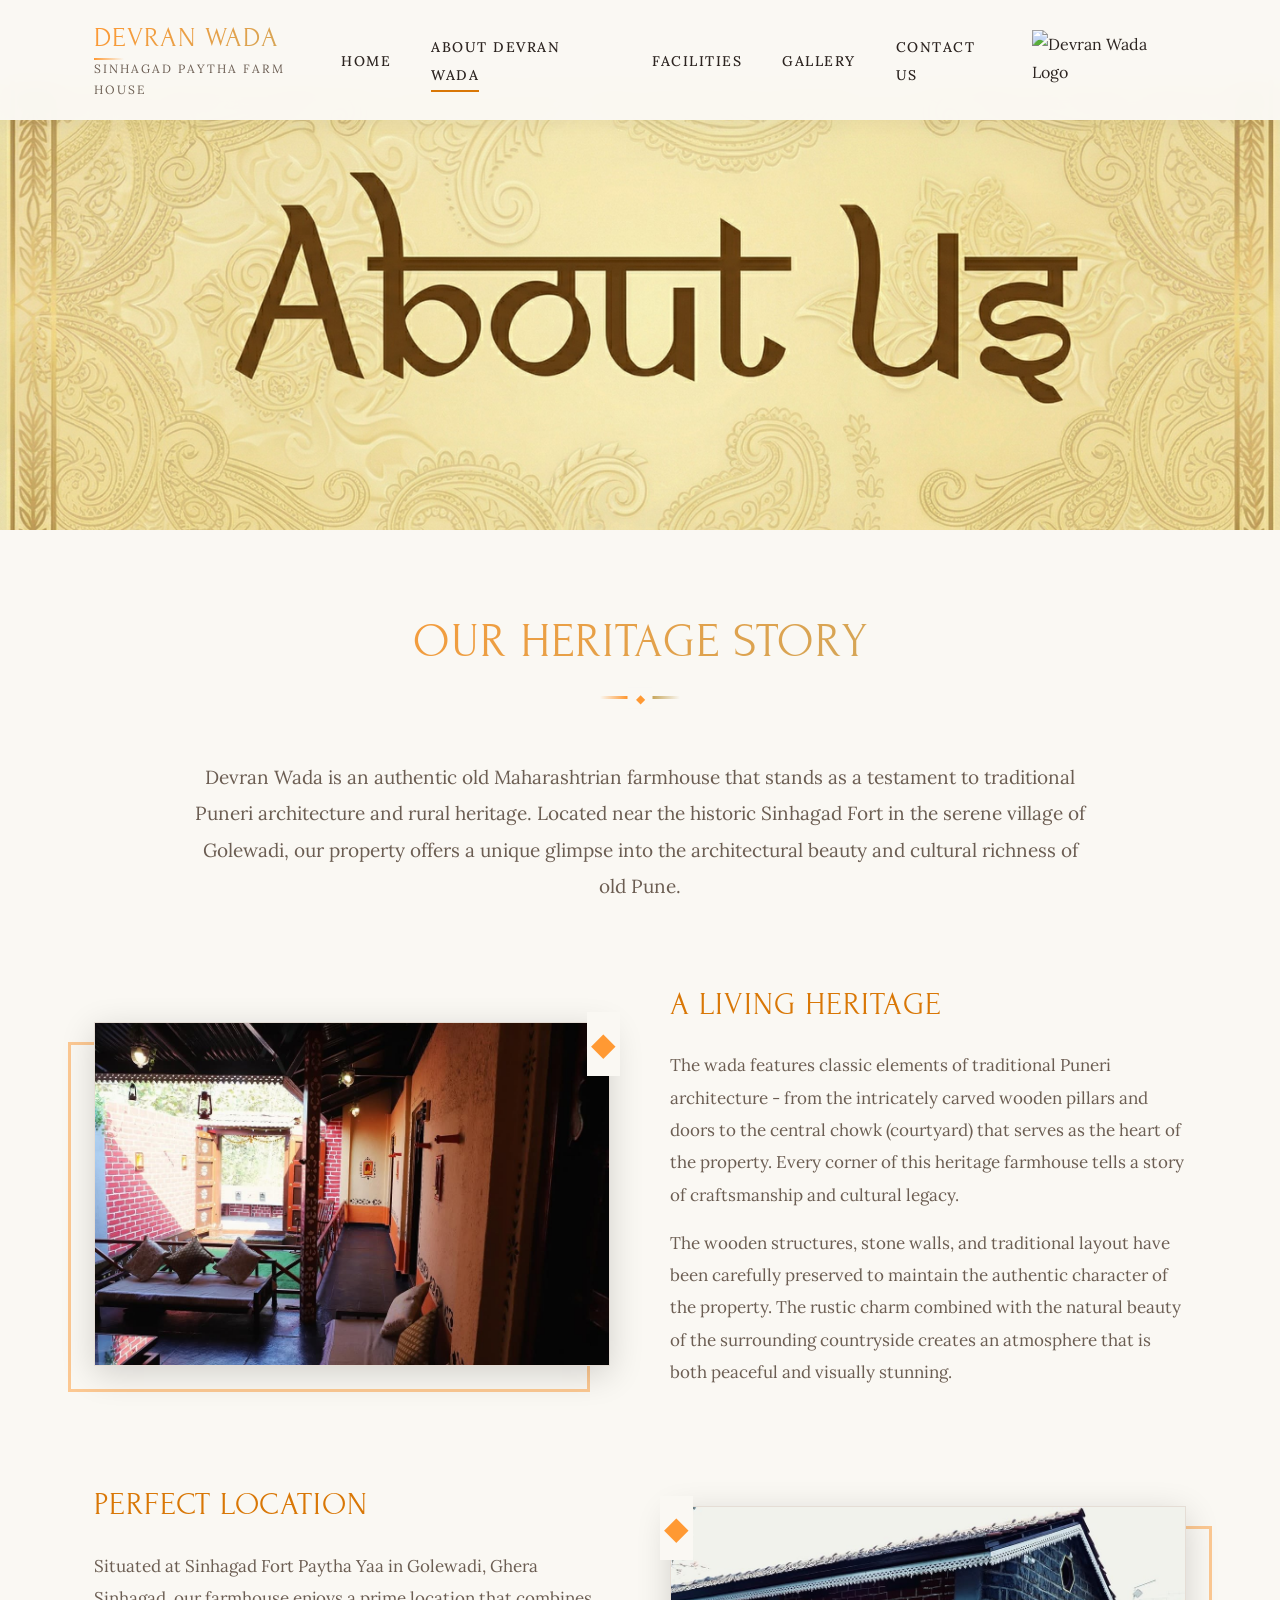
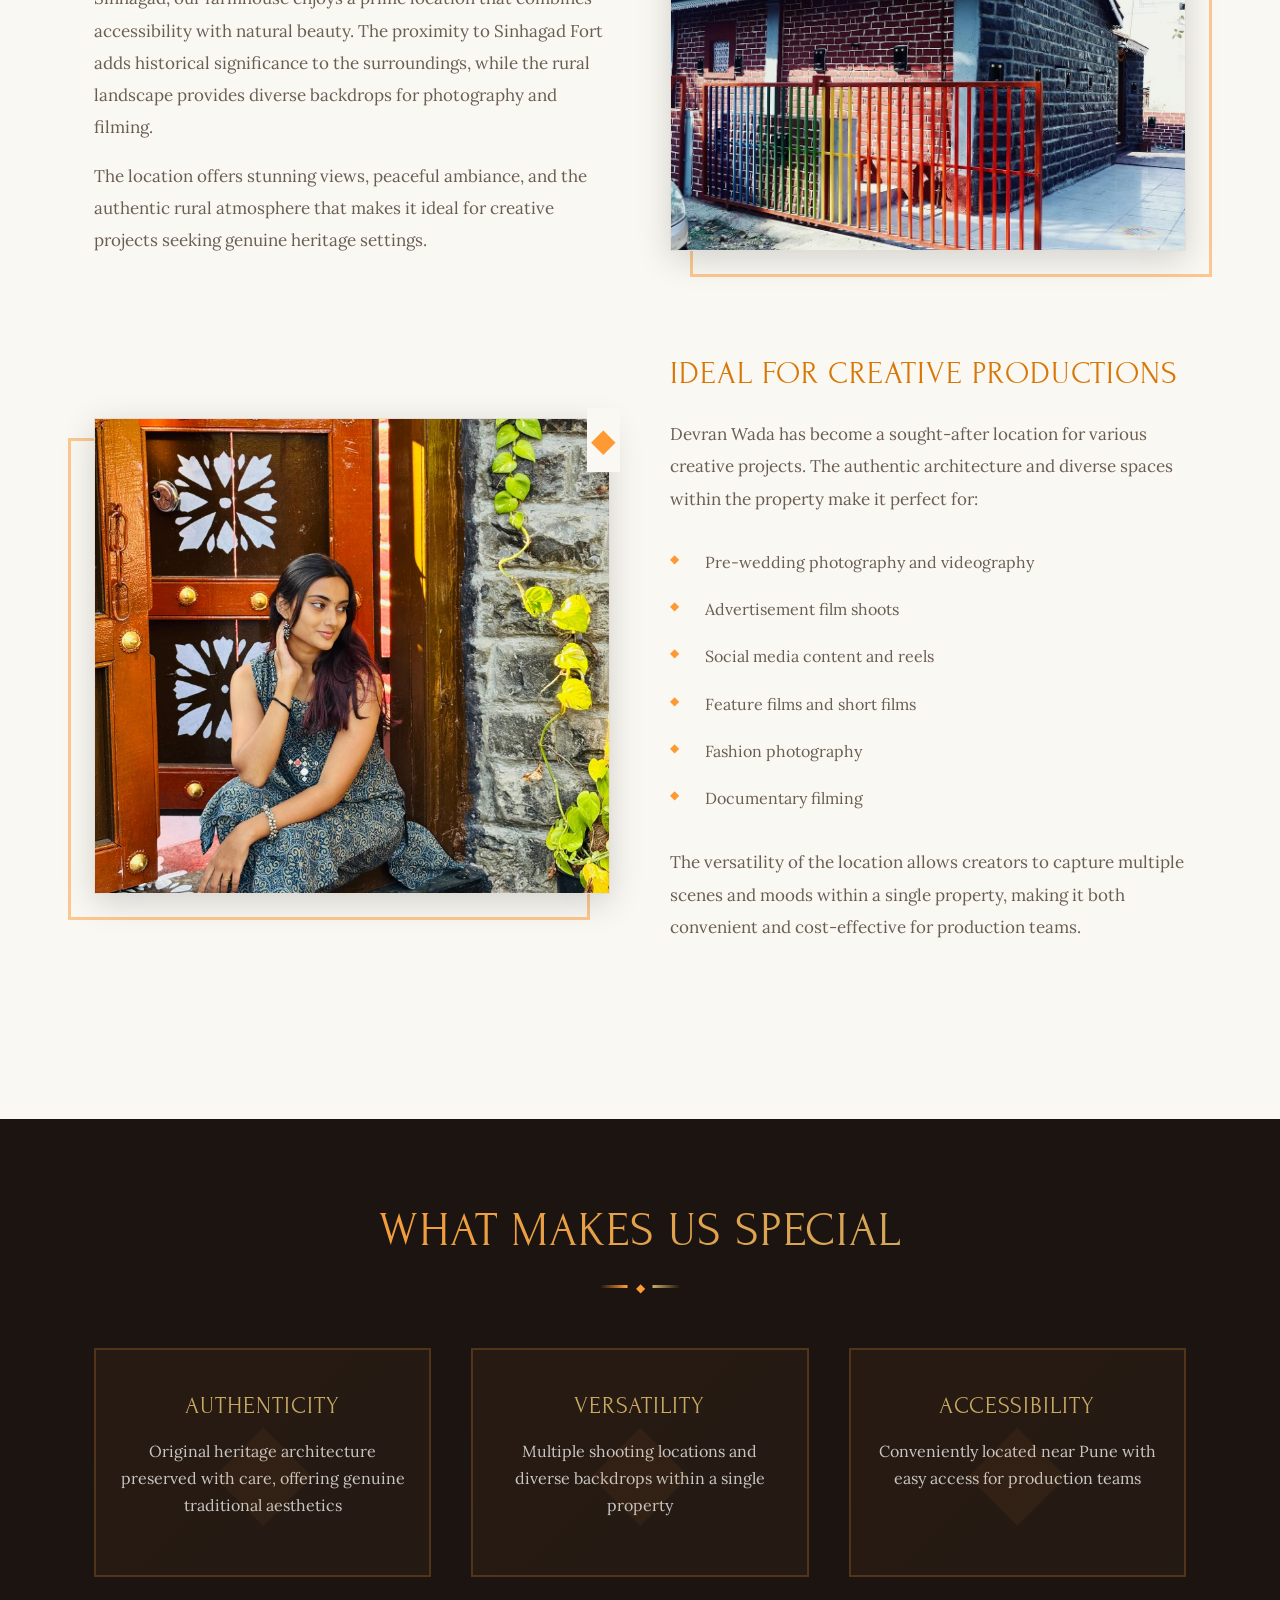
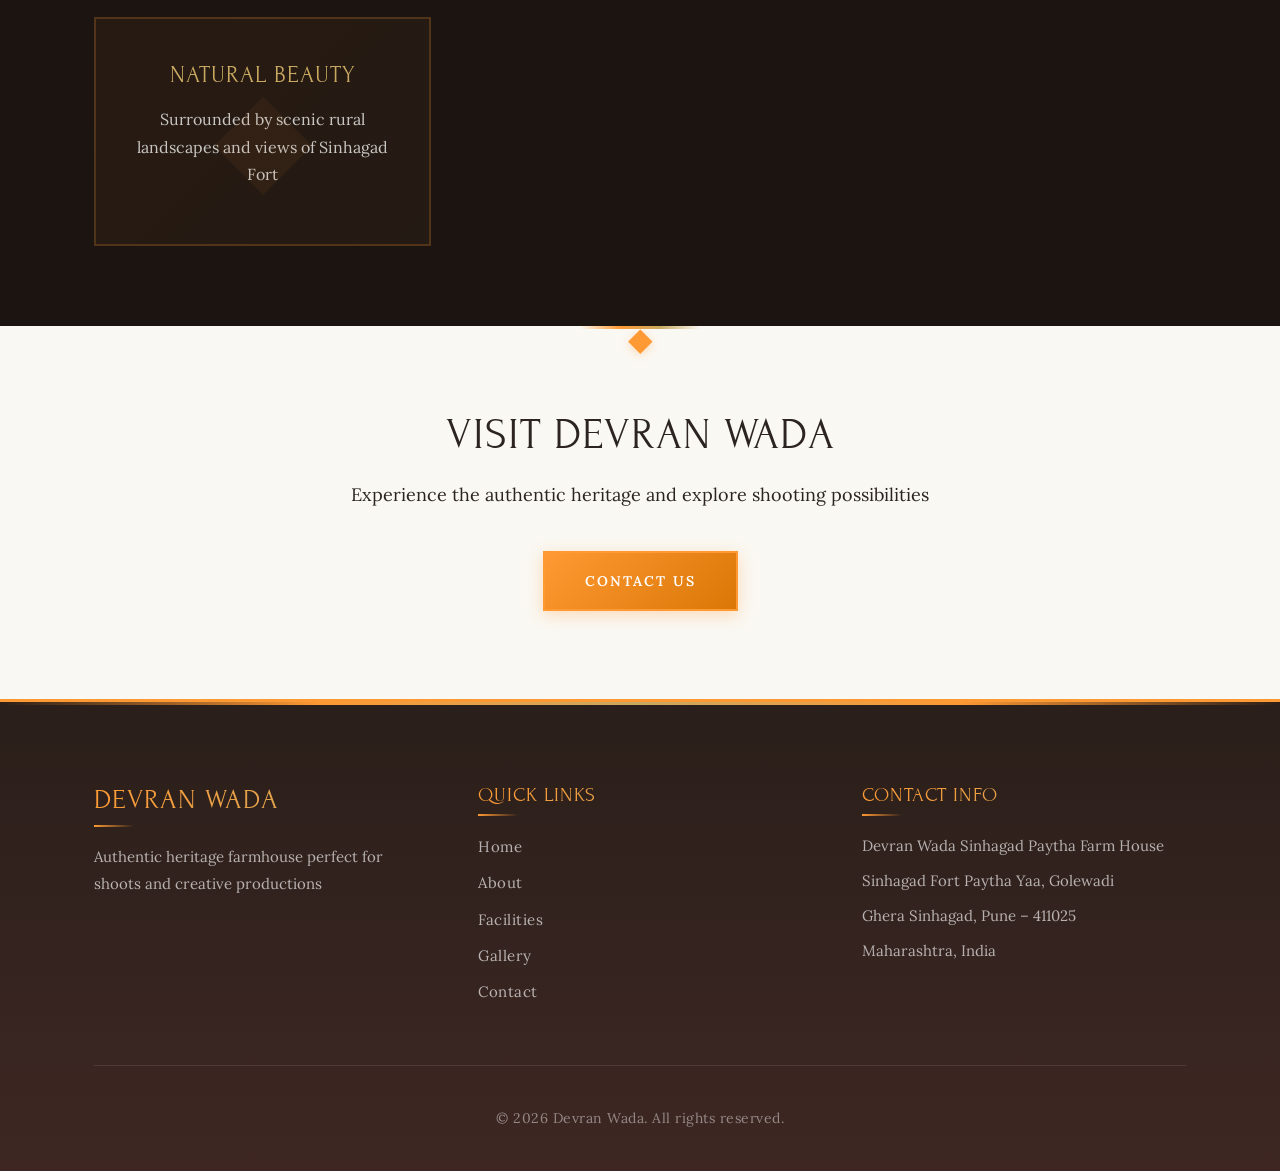
==== commit a80f33fd: "puchkar" ====
--- a/about.html
+++ b/about.html
@@ -28,11 +28,13 @@
                     <ul class="nav-menu" id="navMenu">
                         <li><a href="index.html">Home</a></li>
                         <li><a href="about.html" class="active">About Devran Wada</a></li>
-                        <li><a href="project.html">Our Old Project</a></li>
                         <li><a href="facilities.html">Facilities</a></li>
                         <li><a href="gallery.html">Gallery</a></li>
                         <li><a href="contact.html">Contact Us</a></li>
                     </ul>
+                    <a href="index.html" class="header-logo-img">
+                        <img src="images/logo.png" alt="Devran Wada Logo" loading="lazy">
+                    </a>
                 </div>
             </div>
         </nav>
@@ -44,8 +46,7 @@
         <img src="images/about-header.jpg" alt="About Devran Wada">
         <div class="page-header-content">
             <div class="container">
-                <h1>About Devran Wada</h1>
-                <p>Authentic Heritage, Timeless Beauty</p>
+                
             </div>
         </div>
     </section>
@@ -63,7 +64,7 @@
 
             <div class="about-details">
                 <div class="about-image">
-                    <img src="images/about-wada.jpg" alt="Devran Wada Architecture">
+                    <img src="images/about-wada.jpg" alt="Devran Wada Architecture" loading="lazy">
                 </div>
                 <div class="about-text">
                     <h3>A Living Heritage</h3>
@@ -74,7 +75,7 @@
 
             <div class="about-details reverse">
                 <div class="about-image">
-                    <img src="images/about-location.jpg" alt="Sinhagad Location">
+                    <img src="images/about-location.jpg" alt="Sinhagad Location" loading="lazy">
                 </div>
                 <div class="about-text">
                     <h3>Perfect Location</h3>
@@ -85,7 +86,7 @@
 
             <div class="about-details">
                 <div class="about-image">
-                    <img src="images/about-shoots.jpg" alt="Shooting Location">
+                    <img src="images/about-shoots.jpg" alt="Shooting Location" loading="lazy">
                 </div>
                 <div class="about-text">
                     <h3>Ideal for Creative Productions</h3>
@@ -178,3 +179,6 @@
     <script src="js/script.js"></script>
 </body>
 </html>
+
+
+
--- a/css/style.css
+++ b/css/style.css
@@ -405,6 +405,28 @@
     transform: rotate(-45deg) translate(7px, -7px);
 }
 
+/* Header Logo Image */
+.header-logo-img {
+    display: flex;
+    align-items: center;
+    margin-left: 30px;
+    transition: var(--transition);
+}
+
+.header-logo-img img {
+    height: 60px;
+    width: auto;
+    transition: var(--transition);
+}
+
+.header.scrolled .header-logo-img img {
+    height: 50px;
+}
+
+.header-logo-img:hover {
+    opacity: 0.8;
+}
+
 
 /* Hero Section */
 .hero {
@@ -436,6 +458,13 @@
 }
 
 .hero-slide img {
+    width: 100%;
+    height: 100%;
+    object-fit: cover;
+    object-position: center;
+}
+
+.hero-slide video {
     width: 100%;
     height: 100%;
     object-fit: cover;
@@ -493,6 +522,10 @@
     text-transform: uppercase;
     font-weight: 400;
     line-height: 1.2;
+    background: linear-gradient(135deg, var(--saffron) 0%, var(--maratha-gold) 100%);
+    -webkit-background-clip: text;
+    -webkit-text-fill-color: transparent;
+    background-clip: text;
 }
 
 .hero-subtitle {
@@ -775,16 +808,15 @@
 }
 
 
-/* Gallery Preview & Main */
-.gallery-grid,
-.gallery-masonry {
+/* Gallery Preview (index page) */
+.gallery-grid {
     display: grid;
     grid-template-columns: repeat(auto-fit, minmax(300px, 1fr));
     gap: var(--spacing-md);
     margin-bottom: var(--spacing-lg);
 }
 
-.gallery-item {
+.gallery-grid .gallery-item {
     position: relative;
     overflow: hidden;
     cursor: pointer;
@@ -793,77 +825,112 @@
     transition: var(--transition);
 }
 
-.gallery-item::before {
-    content: '';
-    position: absolute;
-    top: 0;
-    left: 0;
-    right: 0;
-    bottom: 0;
-    border: 3px solid var(--saffron);
-    opacity: 0;
-    transform: scale(0.95);
-    transition: var(--transition);
-    z-index: 2;
-    pointer-events: none;
-}
-
-.gallery-item:hover::before {
-    opacity: 1;
-    transform: scale(1);
-}
-
-.gallery-item:hover {
-    border-color: var(--saffron);
-    box-shadow: var(--shadow-saffron);
-}
-
-.gallery-item img {
+.gallery-grid .gallery-item img {
     width: 100%;
     height: 100%;
     object-fit: cover;
     transition: transform 0.6s cubic-bezier(0.4, 0, 0.2, 1);
-    filter: grayscale(0.2);
-}
-
-.gallery-item:hover img {
+}
+
+.gallery-grid .gallery-item:hover img {
     transform: scale(1.08);
-    filter: grayscale(0);
-}
-
-.gallery-overlay {
+}
+
+.gallery-grid .gallery-overlay {
     position: absolute;
     bottom: 0;
     left: 0;
     width: 100%;
     padding: var(--spacing-md);
-    background: linear-gradient(to top, 
-        rgba(28, 20, 16, 0.95) 0%, 
-        rgba(28, 20, 16, 0.7) 50%,
-        transparent 100%);
+    background: linear-gradient(to top, rgba(28,20,16,0.9) 0%, transparent 100%);
     color: var(--text-light);
-    transform: translateY(calc(100% - 60px));
-    transition: var(--transition);
-}
-
-.gallery-item:hover .gallery-overlay {
-    transform: translateY(0);
-}
-
-.gallery-overlay span {
-    font-size: 1.125rem;
-    font-weight: 500;
+}
+
+.gallery-grid .gallery-overlay span {
+    font-size: 1rem;
+    font-family: var(--font-primary);
     letter-spacing: 1px;
-    background: linear-gradient(135deg, var(--saffron) 0%, var(--maratha-gold) 100%);
-    -webkit-background-clip: text;
-    -webkit-text-fill-color: transparent;
-    background-clip: text;
-    text-transform: uppercase;
-    font-family: var(--font-primary);
-    position: relative;
-    padding-left: 20px;
-}
-
+    text-transform: uppercase;
+    color: var(--saffron);
+}
+
+/* ── Mosaic Gallery (gallery page) ── */
+.gallery-main {
+    padding: 60px 0 0 0;
+}
+
+.mosaic-grid {
+    display: flex;
+    flex-direction: column;
+    gap: 4px;
+}
+
+.mosaic-row {
+    display: flex;
+    gap: 4px;
+    height: 340px;
+}
+
+.mosaic-item {
+    flex: 1;
+    overflow: hidden;
+    cursor: pointer;
+    position: relative;
+}
+
+.mosaic-item.mosaic-large {
+    flex: 2;
+}
+
+.mosaic-stack {
+    flex: 1;
+    display: flex;
+    flex-direction: column;
+    gap: 4px;
+}
+
+.mosaic-stack .mosaic-item {
+    flex: 1;
+}
+
+.mosaic-item img {
+    width: 100%;
+    height: 100%;
+    object-fit: cover;
+    display: block;
+    transition: transform 0.5s ease;
+}
+
+.mosaic-item video {
+    width: 100%;
+    height: 100%;
+    object-fit: cover;
+    display: block;
+}
+
+.mosaic-item:hover img {
+    transform: scale(1.05);
+}
+
+@media (max-width: 768px) {
+    .mosaic-row {
+        flex-direction: column;
+        height: auto;
+    }
+    .mosaic-item,
+    .mosaic-item.mosaic-large {
+        height: 220px;
+        flex: none;
+    }
+    .mosaic-stack {
+        flex-direction: column;
+    }
+    .mosaic-stack .mosaic-item {
+        height: 220px;
+    }
+}
+
+/* legacy — keep for any leftover references */
 .gallery-overlay span::before {
     content: '◆';
     position: absolute;
@@ -1221,6 +1288,80 @@
     letter-spacing: 1px;
     text-transform: uppercase;
     font-size: 0.875rem;
+}
+
+/* Video Testimonials Carousel */
+.testimonials-video {
+    padding-bottom: var(--spacing-xxl);
+    overflow: hidden;
+}
+
+.video-carousel {
+    width: 100%;
+    overflow: hidden;
+    position: relative;
+    margin-top: var(--spacing-xl);
+}
+
+.video-track {
+    display: flex;
+    gap: 20px;
+    animation: scroll-left 40s linear infinite;
+    width: fit-content;
+}
+
+.video-track:hover {
+    animation-play-state: paused;
+}
+
+@keyframes scroll-left {
+    0% {
+        transform: translateX(0);
+    }
+    100% {
+        transform: translateX(-50%);
+    }
+}
+
+.video-item {
+    flex-shrink: 0;
+    width: 400px;
+    height: 300px;
+    border: 3px solid var(--saffron);
+    border-radius: 8px;
+    overflow: hidden;
+    box-shadow: var(--shadow-lg);
+    transition: var(--transition);
+    background-color: #000;
+}
+
+.video-item:hover {
+    transform: scale(1.05);
+    box-shadow: var(--shadow-saffron);
+    border-color: var(--maratha-gold);
+}
+
+.video-item video {
+    width: 100%;
+    height: 100%;
+    object-fit: contain;
+    display: block;
+}
+
+.video-item-rotate video {
+    transform: rotate(90deg) scale(1.33);
+    transform-origin: center center;
+}
+
+@media (max-width: 768px) {
+    .video-item {
+        width: 300px;
+        height: 225px;
+    }
+    
+    .video-track {
+        animation-duration: 30s;
+    }
 }
 
 /* Facilities Section */
@@ -1806,6 +1947,19 @@
         padding: var(--spacing-sm) 0;
     }
     
+    .header-logo-img {
+        margin-left: auto;
+        margin-right: 20px;
+    }
+    
+    .header-logo-img img {
+        height: 45px;
+    }
+    
+    .header.scrolled .header-logo-img img {
+        height: 40px;
+    }
+    
     .menu-toggle {
         display: flex;
     }
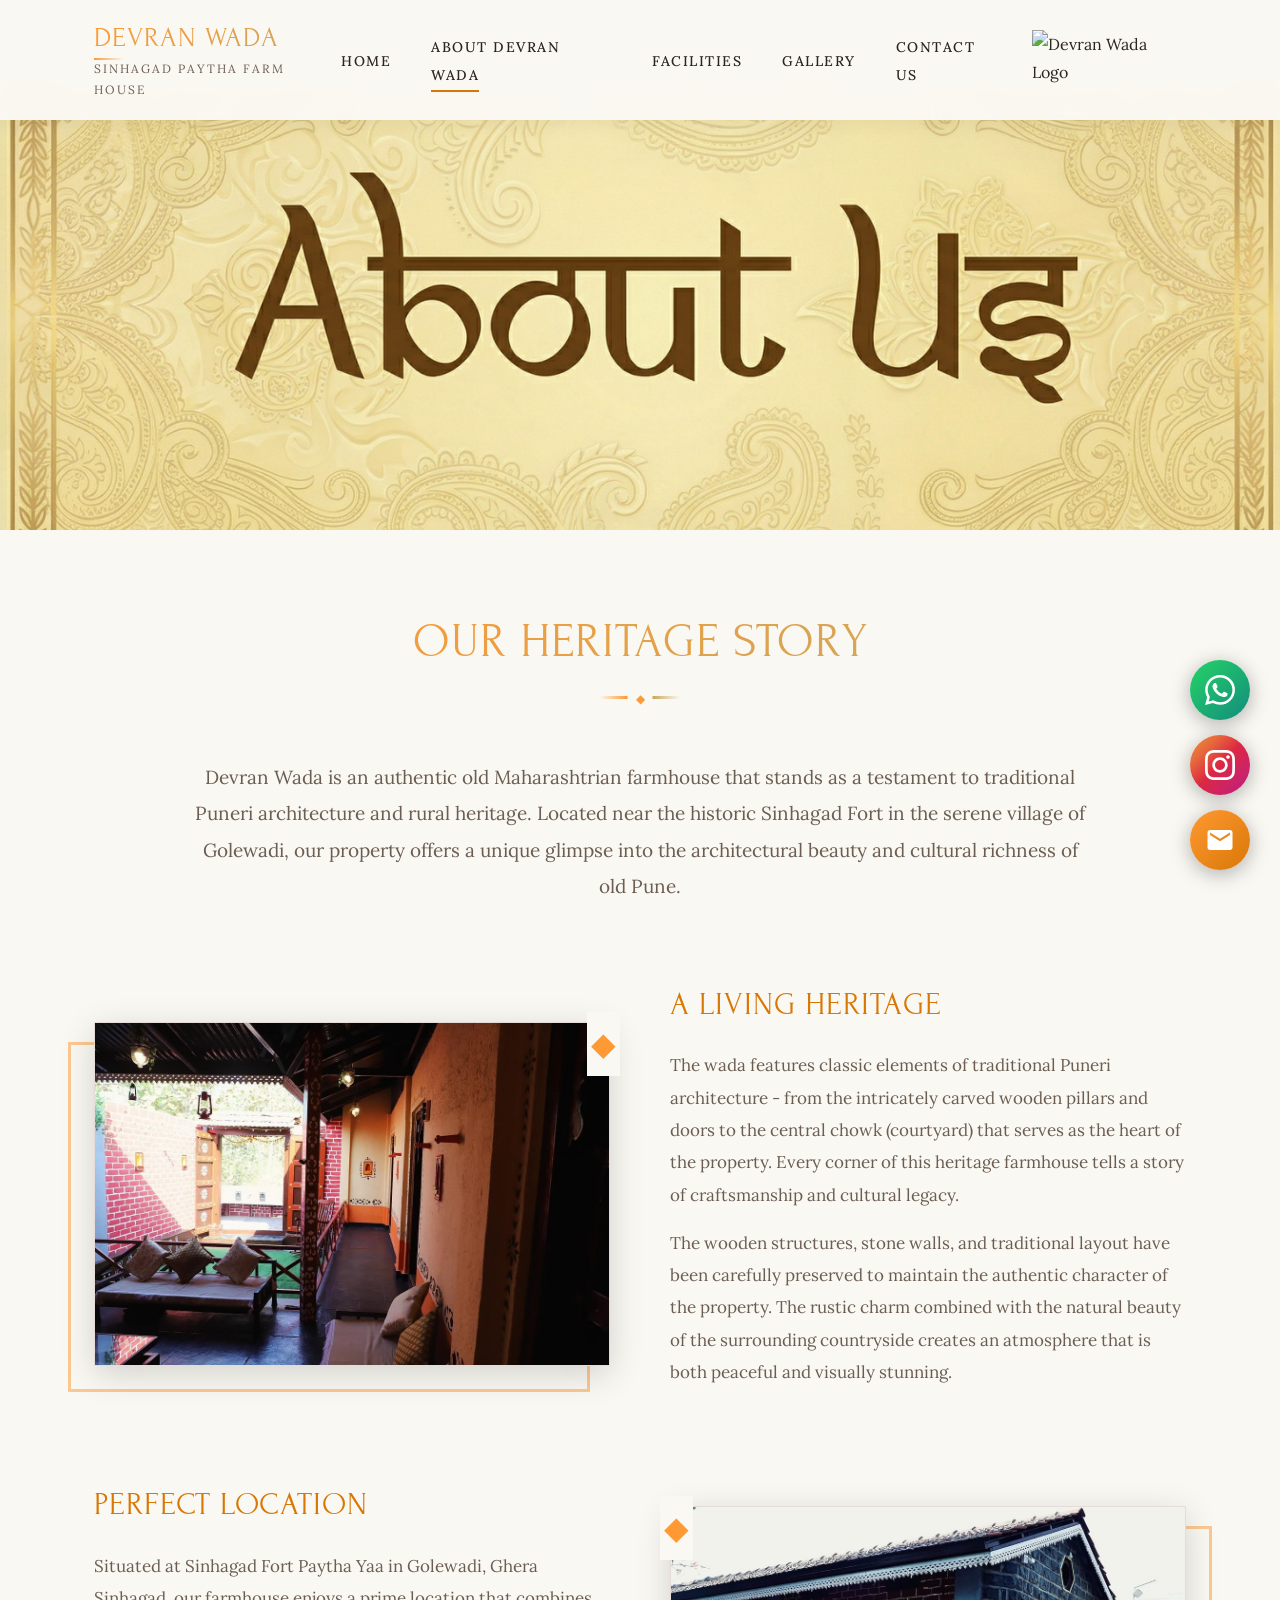
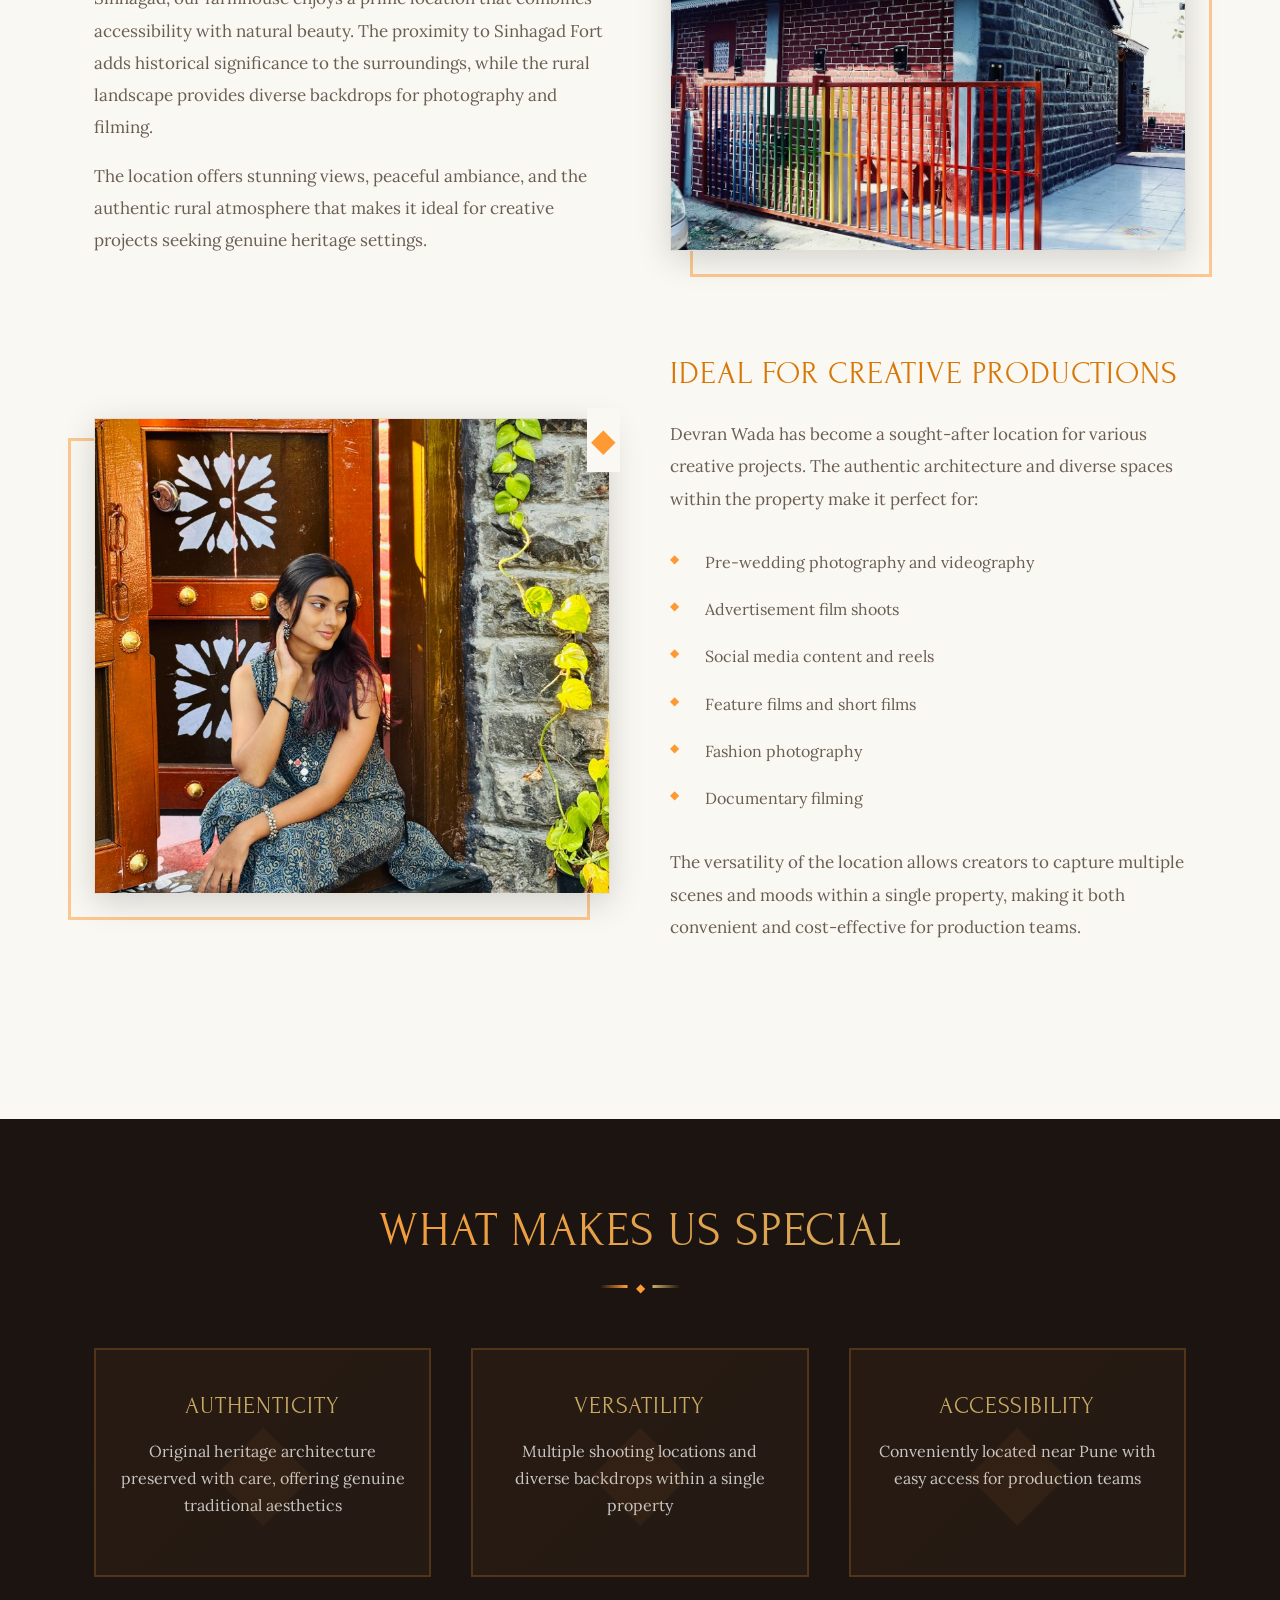
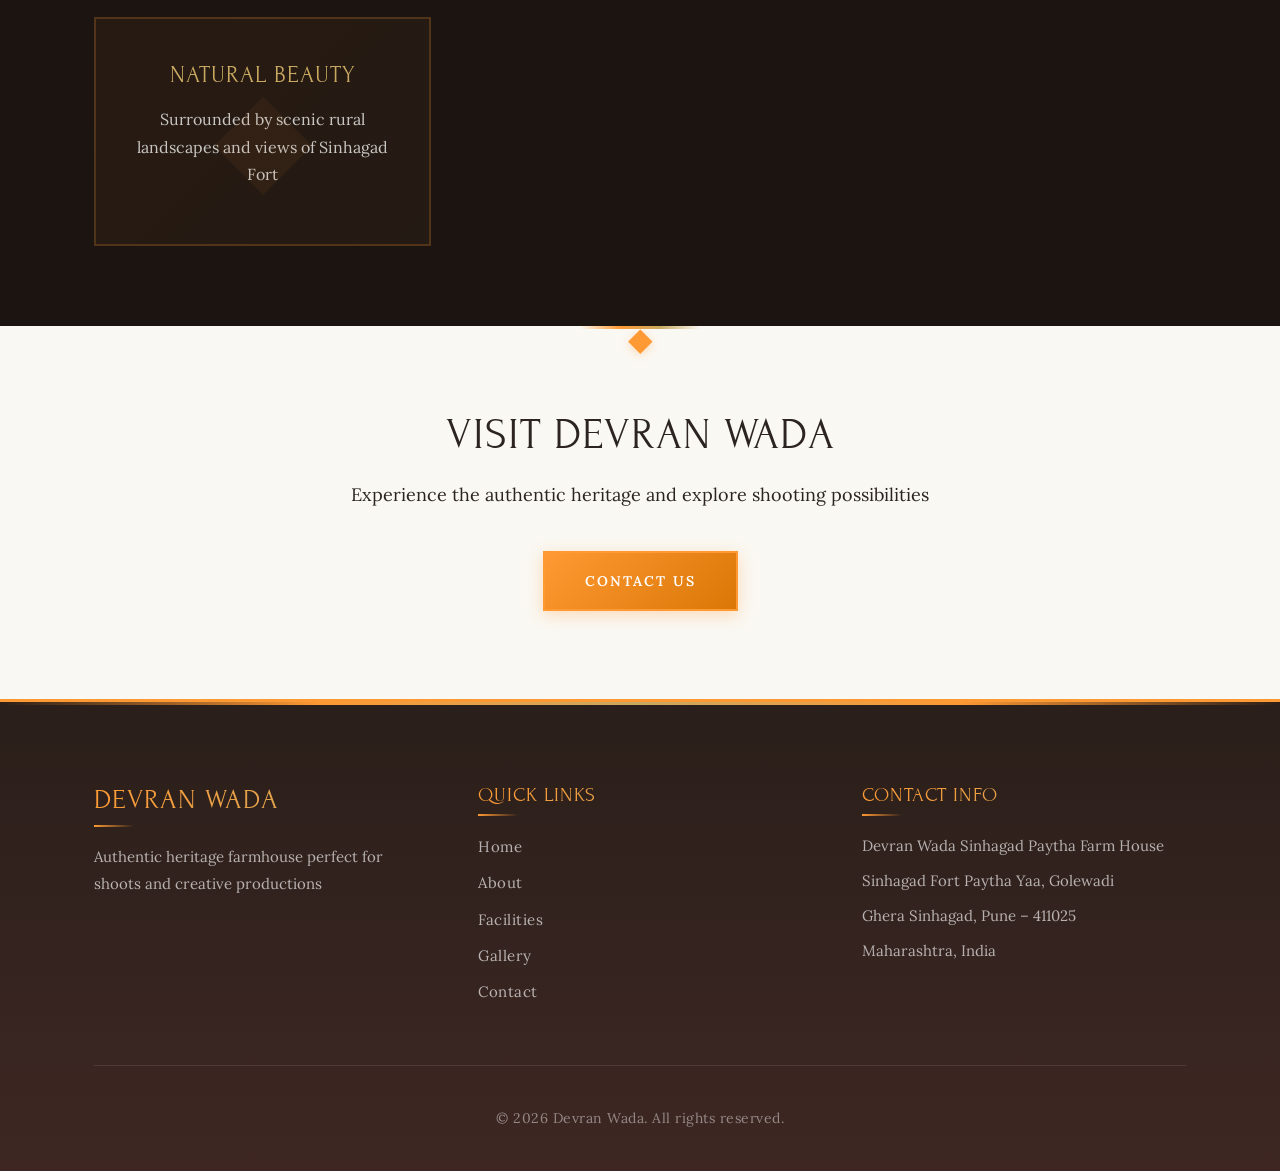
==== commit f45f9641: "commit" ====
--- a/about.html
+++ b/about.html
@@ -9,6 +9,15 @@
     <link rel="preconnect" href="https://fonts.gstatic.com" crossorigin>
     <link href="https://fonts.googleapis.com/css2?family=Forum&family=Lora:wght@400;500;600;700&display=swap" rel="stylesheet">
     <link rel="stylesheet" href="css/style.css">
+    
+    <!-- Microsoft Clarity -->
+    <script type="text/javascript">
+        (function(c,l,a,r,i,t,y){
+            c[a]=c[a]||function(){(c[a].q=c[a].q||[]).push(arguments)};
+            t=l.createElement(r);t.async=1;t.src="https://www.clarity.ms/tag/"+i;
+            y=l.getElementsByTagName(r)[0];y.parentNode.insertBefore(t,y);
+        })(window, document, "clarity", "script", "YOUR_CLARITY_PROJECT_ID");
+    </script>
 </head>
 <body>
     <!-- Header -->
@@ -176,9 +185,32 @@
         </div>
     </footer>
 
+        <!-- Floating Contact Buttons -->
+    <div class="floating-contact-buttons">
+        <a href="https://wa.me/918087852066" target="_blank" class="floating-btn whatsapp-btn" aria-label="Contact via WhatsApp">
+            <svg xmlns="http://www.w3.org/2000/svg" viewBox="0 0 24 24" fill="currentColor">
+                <path d="M17.472 14.382c-.297-.149-1.758-.867-2.03-.967-.273-.099-.471-.148-.67.15-.197.297-.767.966-.94 1.164-.173.199-.347.223-.644.075-.297-.15-1.255-.463-2.39-1.475-.883-.788-1.48-1.761-1.653-2.059-.173-.297-.018-.458.13-.606.134-.133.298-.347.446-.52.149-.174.198-.298.298-.497.099-.198.05-.371-.025-.52-.075-.149-.669-1.612-.916-2.207-.242-.579-.487-.5-.669-.51-.173-.008-.371-.01-.57-.01-.198 0-.52.074-.792.372-.272.297-1.04 1.016-1.04 2.479 0 1.462 1.065 2.875 1.213 3.074.149.198 2.096 3.2 5.077 4.487.709.306 1.262.489 1.694.625.712.227 1.36.195 1.871.118.571-.085 1.758-.719 2.006-1.413.248-.694.248-1.289.173-1.413-.074-.124-.272-.198-.57-.347m-5.421 7.403h-.004a9.87 9.87 0 01-5.031-1.378l-.361-.214-3.741.982.998-3.648-.235-.374a9.86 9.86 0 01-1.51-5.26c.001-5.45 4.436-9.884 9.888-9.884 2.64 0 5.122 1.03 6.988 2.898a9.825 9.825 0 012.893 6.994c-.003 5.45-4.437 9.884-9.885 9.884m8.413-18.297A11.815 11.815 0 0012.05 0C5.495 0 .16 5.335.157 11.892c0 2.096.547 4.142 1.588 5.945L.057 24l6.305-1.654a11.882 11.882 0 005.683 1.448h.005c6.554 0 11.89-5.335 11.893-11.893a11.821 11.821 0 00-3.48-8.413Z"/>
+            </svg>
+        </a>
+                <a href="https://www.instagram.com/devranwada.sinhagad?igsh=MTlvbjQ5bXozd241Yg==" target="_blank" class="floating-btn instagram-btn" aria-label="Follow on Instagram">
+            <svg xmlns="http://www.w3.org/2000/svg" viewBox="0 0 24 24" fill="currentColor">
+                <path d="M12 2.163c3.204 0 3.584.012 4.85.07 3.252.148 4.771 1.691 4.919 4.919.058 1.265.069 1.645.069 4.849 0 3.205-.012 3.584-.069 4.849-.149 3.225-1.664 4.771-4.919 4.919-1.266.058-1.644.07-4.85.07-3.204 0-3.584-.012-4.849-.07-3.26-.149-4.771-1.699-4.919-4.92-.058-1.265-.07-1.644-.07-4.849 0-3.204.013-3.583.07-4.849.149-3.227 1.664-4.771 4.919-4.919 1.266-.057 1.645-.069 4.849-.069zm0-2.163c-3.259 0-3.667.014-4.947.072-4.358.2-6.78 2.618-6.98 6.98-.059 1.281-.073 1.689-.073 4.948 0 3.259.014 3.668.072 4.948.2 4.358 2.618 6.78 6.98 6.98 1.281.058 1.689.072 4.948.072 3.259 0 3.668-.014 4.948-.072 4.354-.2 6.782-2.618 6.979-6.98.059-1.28.073-1.689.073-4.948 0-3.259-.014-3.667-.072-4.947-.196-4.354-2.617-6.78-6.979-6.98-1.281-.059-1.69-.073-4.949-.073zm0 5.838c-3.403 0-6.162 2.759-6.162 6.162s2.759 6.163 6.162 6.163 6.162-2.759 6.162-6.163c0-3.403-2.759-6.162-6.162-6.162zm0 10.162c-2.209 0-4-1.79-4-4 0-2.209 1.791-4 4-4s4 1.791 4 4c0 2.21-1.791 4-4 4zm6.406-11.845c-.796 0-1.441.645-1.441 1.44s.645 1.44 1.441 1.44c.795 0 1.439-.645 1.439-1.44s-.644-1.44-1.439-1.44z"/>
+            </svg>
+        </a>
+        <a href="mailto:devranwada9@gmail.com" class="floating-btn email-btn" aria-label="Send Email">
+            <svg xmlns="http://www.w3.org/2000/svg" viewBox="0 0 24 24" fill="currentColor">
+                <path d="M20 4H4c-1.1 0-1.99.9-1.99 2L2 18c0 1.1.9 2 2 2h16c1.1 0 2-.9 2-2V6c0-1.1-.9-2-2-2zm0 4l-8 5-8-5V6l8 5 8-5v2z"/>
+            </svg>
+        </a>
+    </div>
+
     <script src="js/script.js"></script>
 </body>
 </html>
 
 
 
+
+
+
+
--- a/css/style.css
+++ b/css/style.css
@@ -639,6 +639,7 @@
     z-index: 2;
     width: 90%;
     max-width: 800px;
+    display: none; /* Hide page header text - only show image */
 }
 
 .page-header-content h1 {
@@ -1574,11 +1575,27 @@
 .contact-info-section h2 {
     font-family: var(--font-primary);
     font-size: 2rem;
-    color: var(--primary-color);
+    background: linear-gradient(135deg, var(--saffron) 0%, var(--maratha-gold) 100%);
+    -webkit-background-clip: text;
+    -webkit-text-fill-color: transparent;
+    background-clip: text;
     margin-bottom: var(--spacing-lg);
     letter-spacing: 1px;
     text-transform: uppercase;
     font-weight: 400;
+    position: relative;
+    padding-bottom: var(--spacing-sm);
+}
+
+.contact-form-section h2::after,
+.contact-info-section h2::after {
+    content: '';
+    position: absolute;
+    bottom: 0;
+    left: 0;
+    width: 60px;
+    height: 3px;
+    background: linear-gradient(90deg, var(--saffron), var(--maratha-gold));
 }
 
 .contact-form {
@@ -1599,26 +1616,60 @@
     font-size: 0.875rem;
     letter-spacing: 0.5px;
     text-transform: uppercase;
+    font-family: var(--font-secondary);
+    display: block;
 }
 
 .form-group input,
 .form-group select,
 .form-group textarea {
-    padding: 14px 16px;
-    border: 1px solid var(--border-color);
-    border-radius: 0;
+    width: 100%;
+    padding: 16px 20px;
+    border: 2px solid #E5DDD5;
+    border-radius: 4px;
     font-family: var(--font-secondary);
     font-size: 1rem;
-    transition: var(--transition-fast);
+    transition: all 0.3s ease;
     background-color: #FFFFFF;
+    color: var(--text-dark);
+    box-shadow: 0 2px 4px rgba(0, 0, 0, 0.05);
+}
+
+.form-group input::placeholder,
+.form-group textarea::placeholder {
+    color: #999;
+    opacity: 0.7;
 }
 
 .form-group input:focus,
 .form-group select:focus,
 .form-group textarea:focus {
     outline: none;
-    border-color: var(--primary-color);
-    box-shadow: 0 0 0 3px rgba(139, 105, 20, 0.1);
+    border-color: var(--saffron);
+    box-shadow: 0 0 0 4px rgba(255, 153, 51, 0.1), 0 4px 8px rgba(0, 0, 0, 0.08);
+    background-color: #FFF8E7;
+    transform: translateY(-1px);
+}
+
+.form-group input:hover,
+.form-group select:hover,
+.form-group textarea:hover {
+    border-color: var(--maratha-gold);
+    box-shadow: 0 4px 8px rgba(0, 0, 0, 0.08);
+}
+
+.form-group textarea {
+    resize: vertical;
+    min-height: 120px;
+}
+
+.form-group select {
+    cursor: pointer;
+    appearance: none;
+    background-image: url("data:image/svg+xml,%3Csvg xmlns='http://www.w3.org/2000/svg' width='12' height='12' viewBox='0 0 12 12'%3E%3Cpath fill='%23D97706' d='M6 9L1 4h10z'/%3E%3C/svg%3E");
+    background-repeat: no-repeat;
+    background-position: right 16px center;
+    padding-right: 45px;
 }
 
 .contact-details {
@@ -1668,6 +1719,34 @@
     letter-spacing: 0.5px;
     text-transform: uppercase;
     font-weight: 400;
+}
+
+.map-container {
+    border: 3px solid var(--border-color);
+    border-radius: 8px;
+    overflow: hidden;
+    box-shadow: var(--shadow-md);
+    transition: var(--transition);
+}
+
+.map-container:hover {
+    border-color: var(--saffron);
+    box-shadow: var(--shadow-saffron);
+}
+
+.map-container iframe {
+    display: block;
+    width: 100%;
+}
+
+.map-note {
+    background: linear-gradient(135deg, rgba(255, 153, 51, 0.05) 0%, rgba(201, 169, 97, 0.05) 100%);
+    padding: var(--spacing-sm);
+    text-align: center;
+    color: var(--text-muted);
+    font-size: 0.875rem;
+    margin: 0;
+    border-top: 2px solid var(--border-color);
 }
 
 .map-placeholder {
@@ -2327,3 +2406,79 @@
 .maratha-card:hover::before {
     opacity: 0.4;
 }
+
+
+/* ── Floating Contact Buttons ── */
+.floating-contact-buttons {
+    position: fixed;
+    right: 30px;
+    bottom: 30px;
+    z-index: 999;
+    display: flex;
+    flex-direction: column;
+    gap: 15px;
+}
+
+.floating-btn {
+    width: 60px;
+    height: 60px;
+    border-radius: 50%;
+    display: flex;
+    align-items: center;
+    justify-content: center;
+    box-shadow: 0 4px 20px rgba(0, 0, 0, 0.3);
+    transition: all 0.3s ease;
+    cursor: pointer;
+}
+
+.floating-btn svg {
+    width: 30px;
+    height: 30px;
+}
+
+.whatsapp-btn {
+    background: linear-gradient(135deg, #25D366 0%, #128C7E 100%);
+    color: white;
+}
+
+.whatsapp-btn:hover {
+    transform: scale(1.1);
+    box-shadow: 0 6px 25px rgba(37, 211, 102, 0.5);
+}
+
+.email-btn {
+    background: linear-gradient(135deg, var(--saffron) 0%, var(--deep-saffron) 100%);
+    color: white;
+}
+
+.email-btn:hover {
+    transform: scale(1.1);
+    box-shadow: 0 6px 25px rgba(255, 153, 51, 0.5);
+}
+
+.instagram-btn {
+    background: linear-gradient(135deg, #f09433 0%,#e6683c 25%,#dc2743 50%,#cc2366 75%,#bc1888 100%);
+    color: white;
+}
+
+.instagram-btn:hover {
+    transform: scale(1.1);
+    box-shadow: 0 6px 25px rgba(225, 48, 108, 0.5);
+}
+
+@media (max-width: 768px) {
+    .floating-contact-buttons {
+        right: 20px;
+        bottom: 20px;
+    }
+    
+    .floating-btn {
+        width: 50px;
+        height: 50px;
+    }
+    
+    .floating-btn svg {
+        width: 25px;
+        height: 25px;
+    }
+}
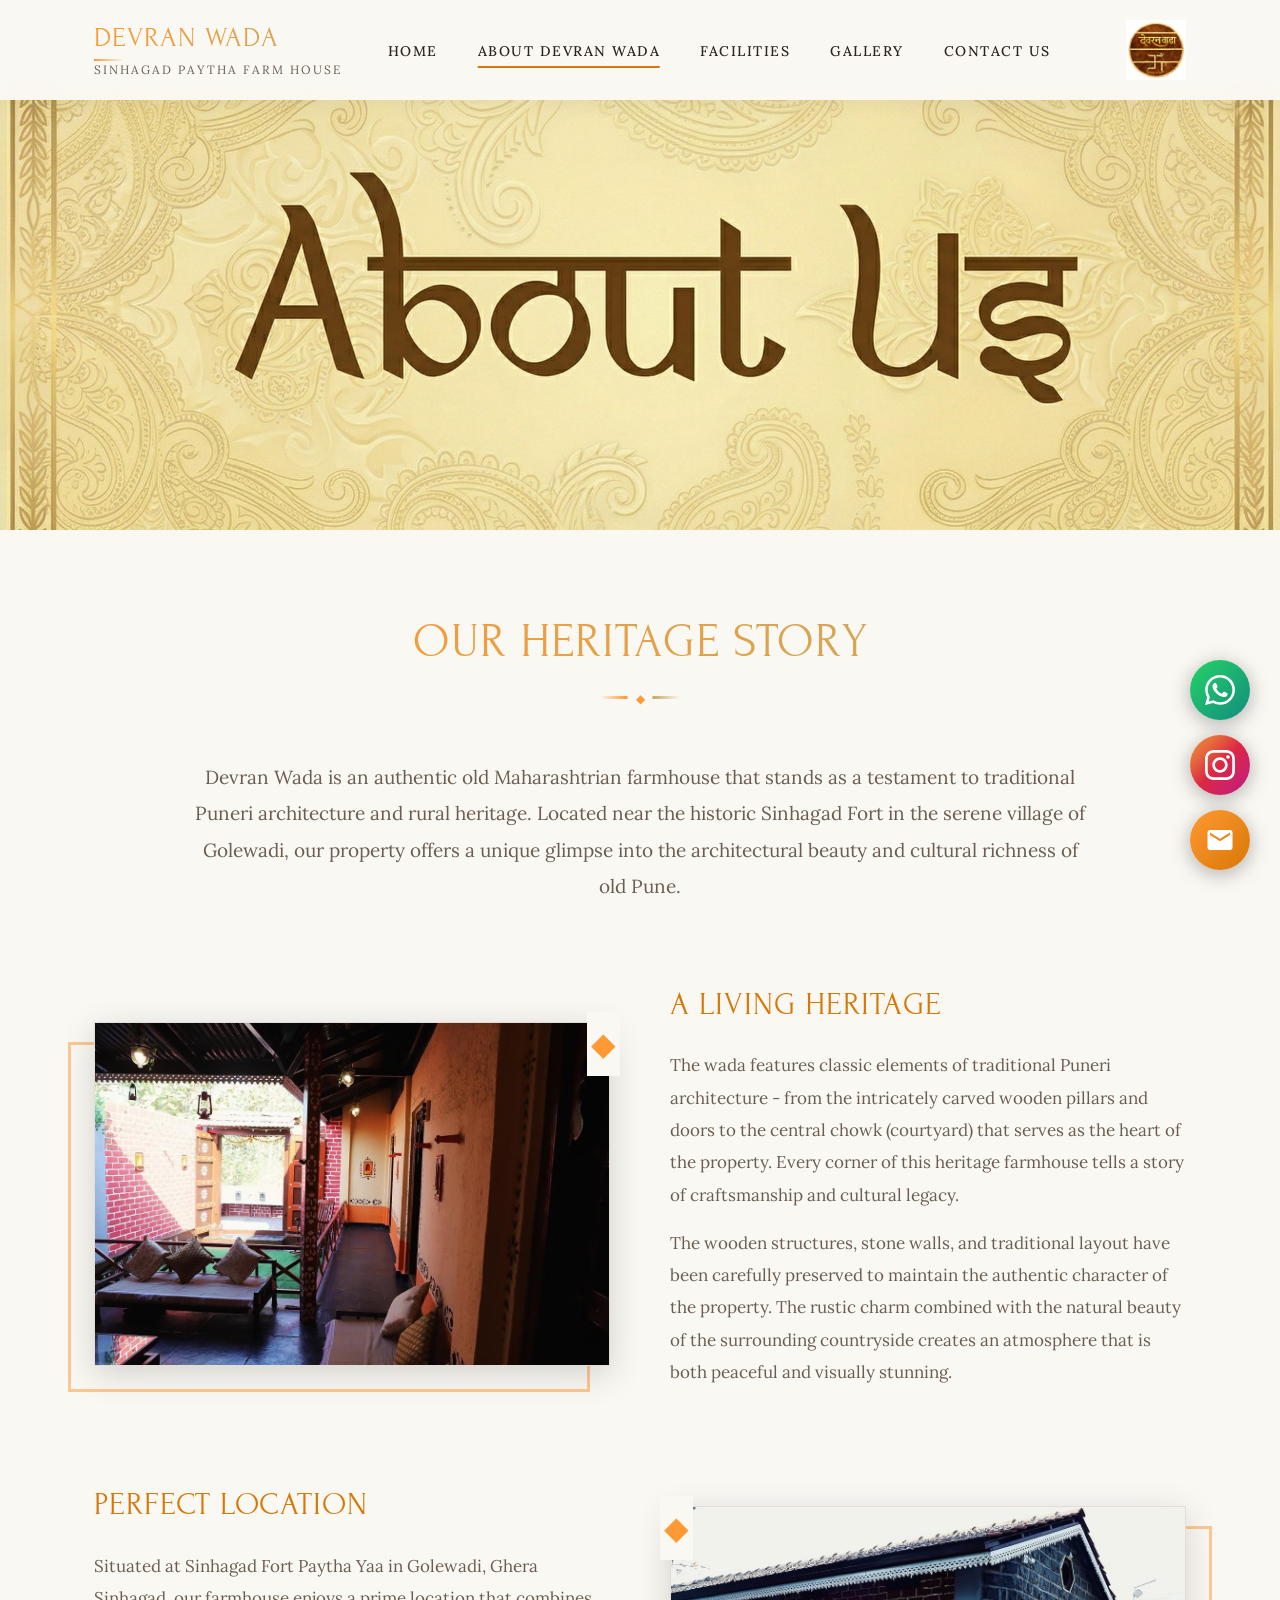
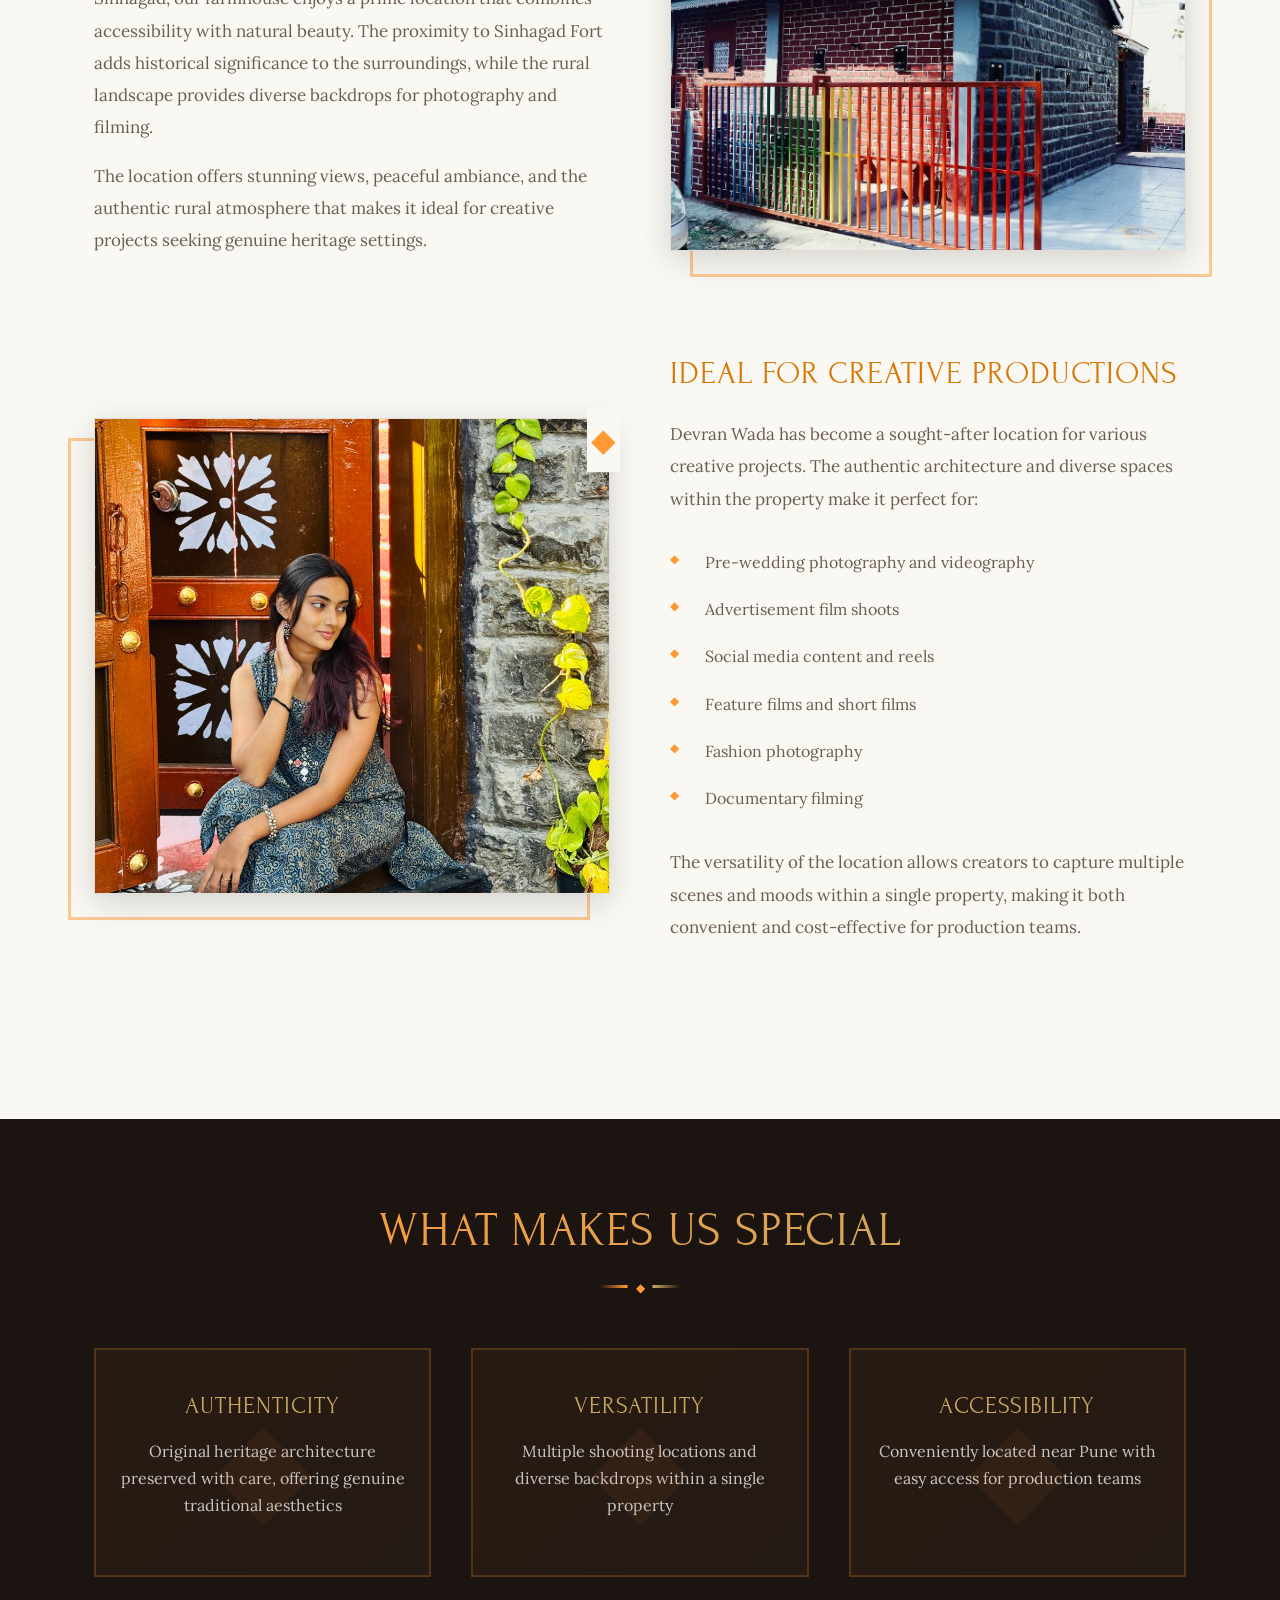
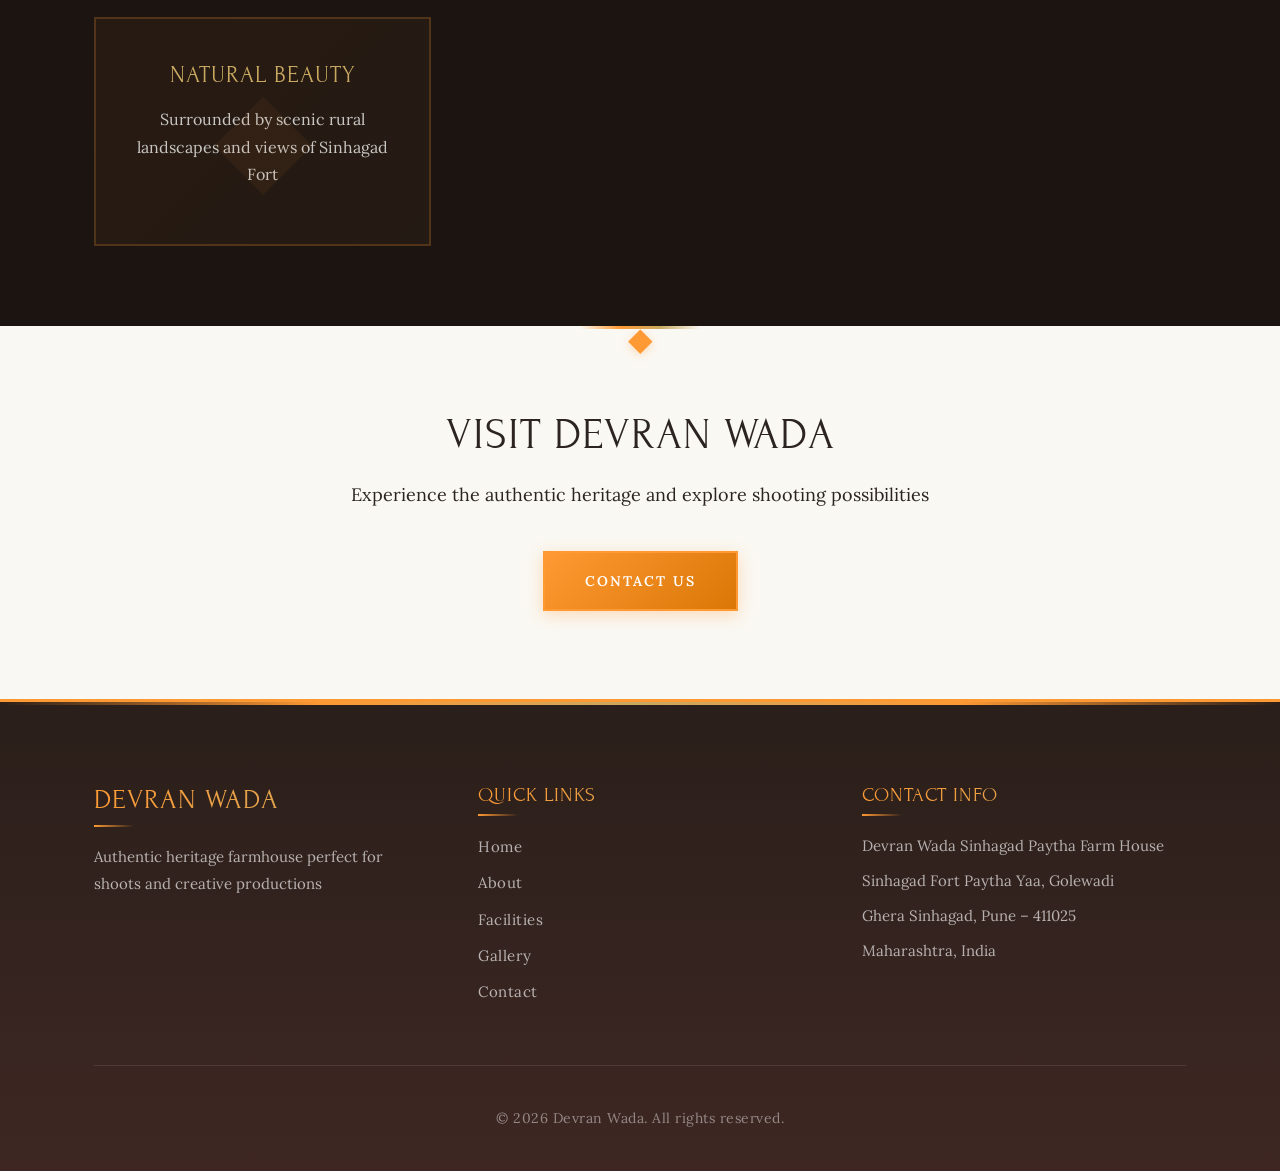
==== commit 823bc75d: "commit" ====
--- a/about.html
+++ b/about.html
@@ -16,7 +16,7 @@
             c[a]=c[a]||function(){(c[a].q=c[a].q||[]).push(arguments)};
             t=l.createElement(r);t.async=1;t.src="https://www.clarity.ms/tag/"+i;
             y=l.getElementsByTagName(r)[0];y.parentNode.insertBefore(t,y);
-        })(window, document, "clarity", "script", "YOUR_CLARITY_PROJECT_ID");
+        })(window, document, "clarity", "script", "w6iaic2jdg");
     </script>
 </head>
 <body>
--- a/css/style.css
+++ b/css/style.css
@@ -2048,6 +2048,19 @@
         min-height: 500px;
     }
     
+    /* Page Header Mobile Fix */
+    .page-header {
+        height: 300px;
+        margin-top: 70px;
+    }
+    
+    .page-header img {
+        object-fit: cover;
+        object-position: center center;
+        width: 100%;
+        height: 100%;
+    }
+    
     .hero-title {
         font-size: clamp(2rem, 8vw, 3rem);
     }
@@ -2482,3 +2495,21 @@
         height: 25px;
     }
 }
+
+/* Additional Mobile Fixes for Small Devices */
+@media (max-width: 480px) {
+    .page-header {
+        height: 250px;
+        margin-top: 70px;
+    }
+    
+    .page-header img {
+        object-fit: cover;
+        object-position: center;
+    }
+    
+    .hero {
+        height: 70vh;
+        min-height: 400px;
+    }
+}
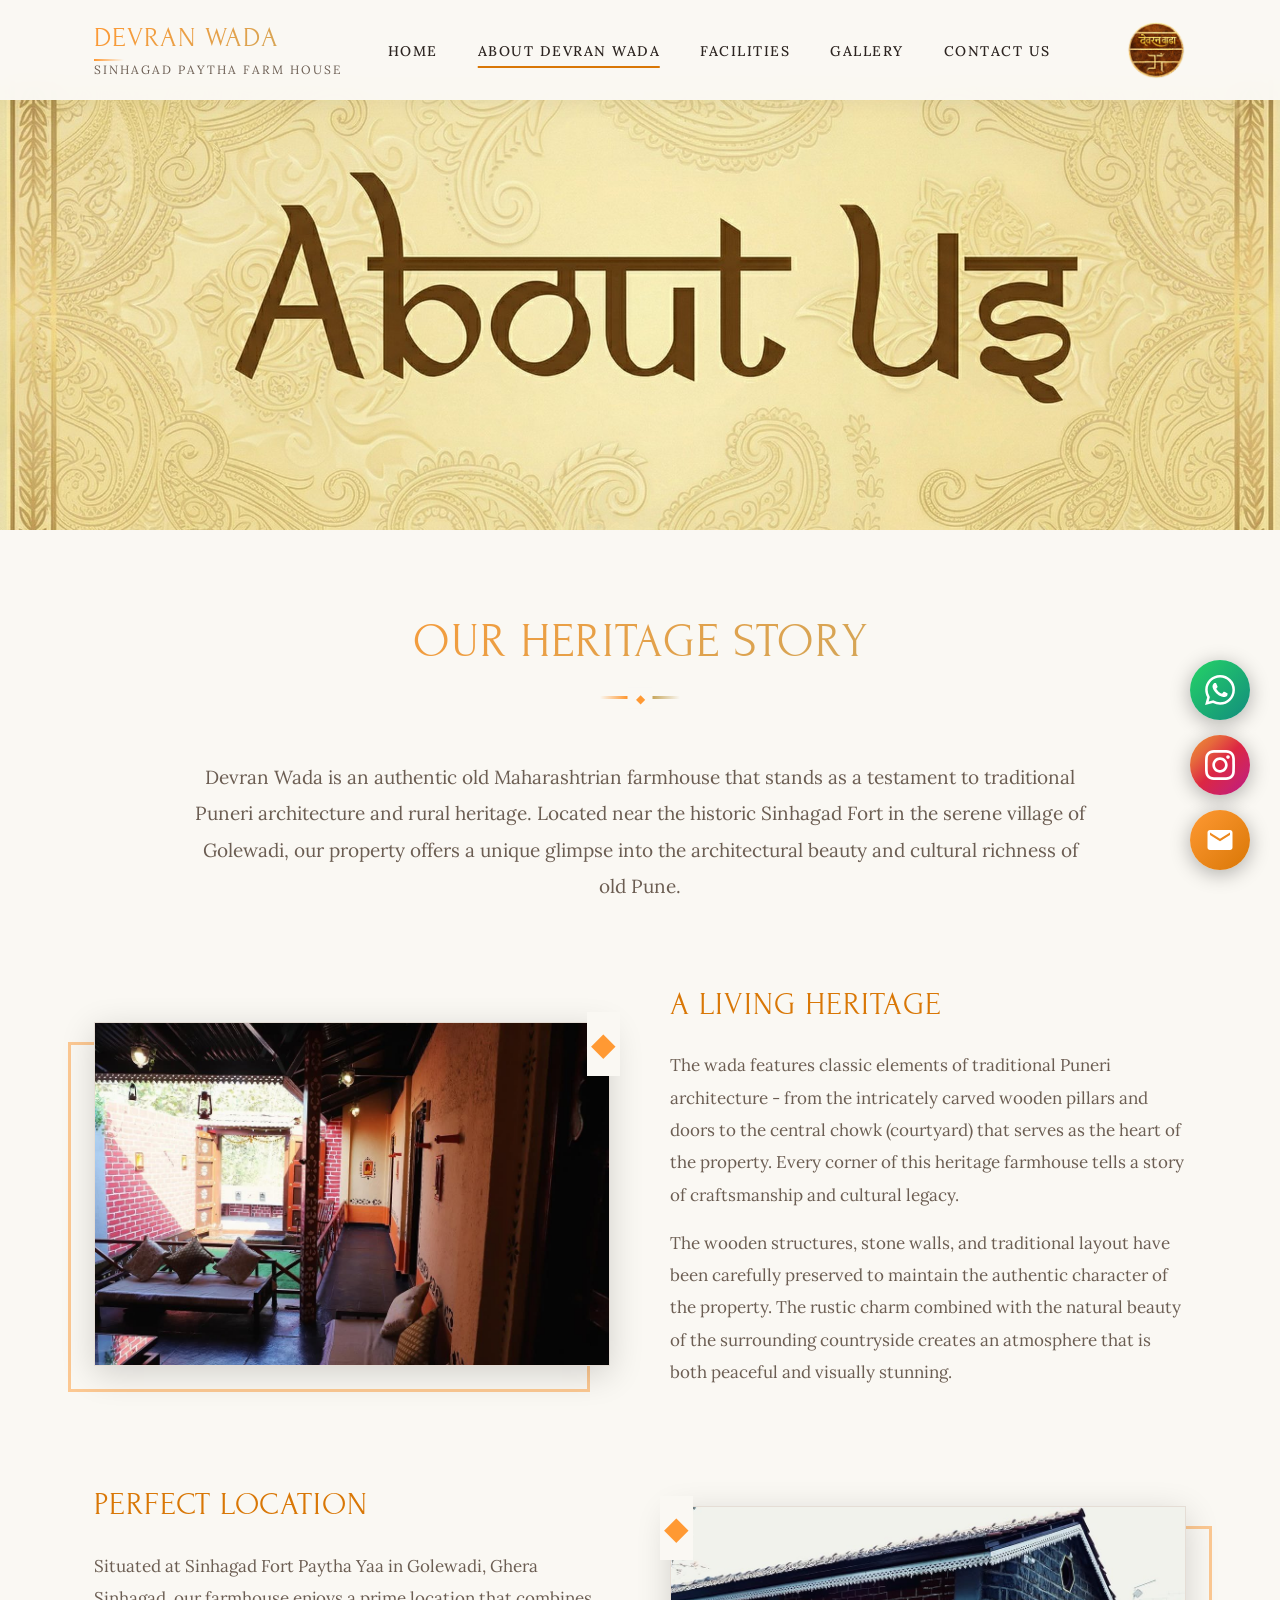
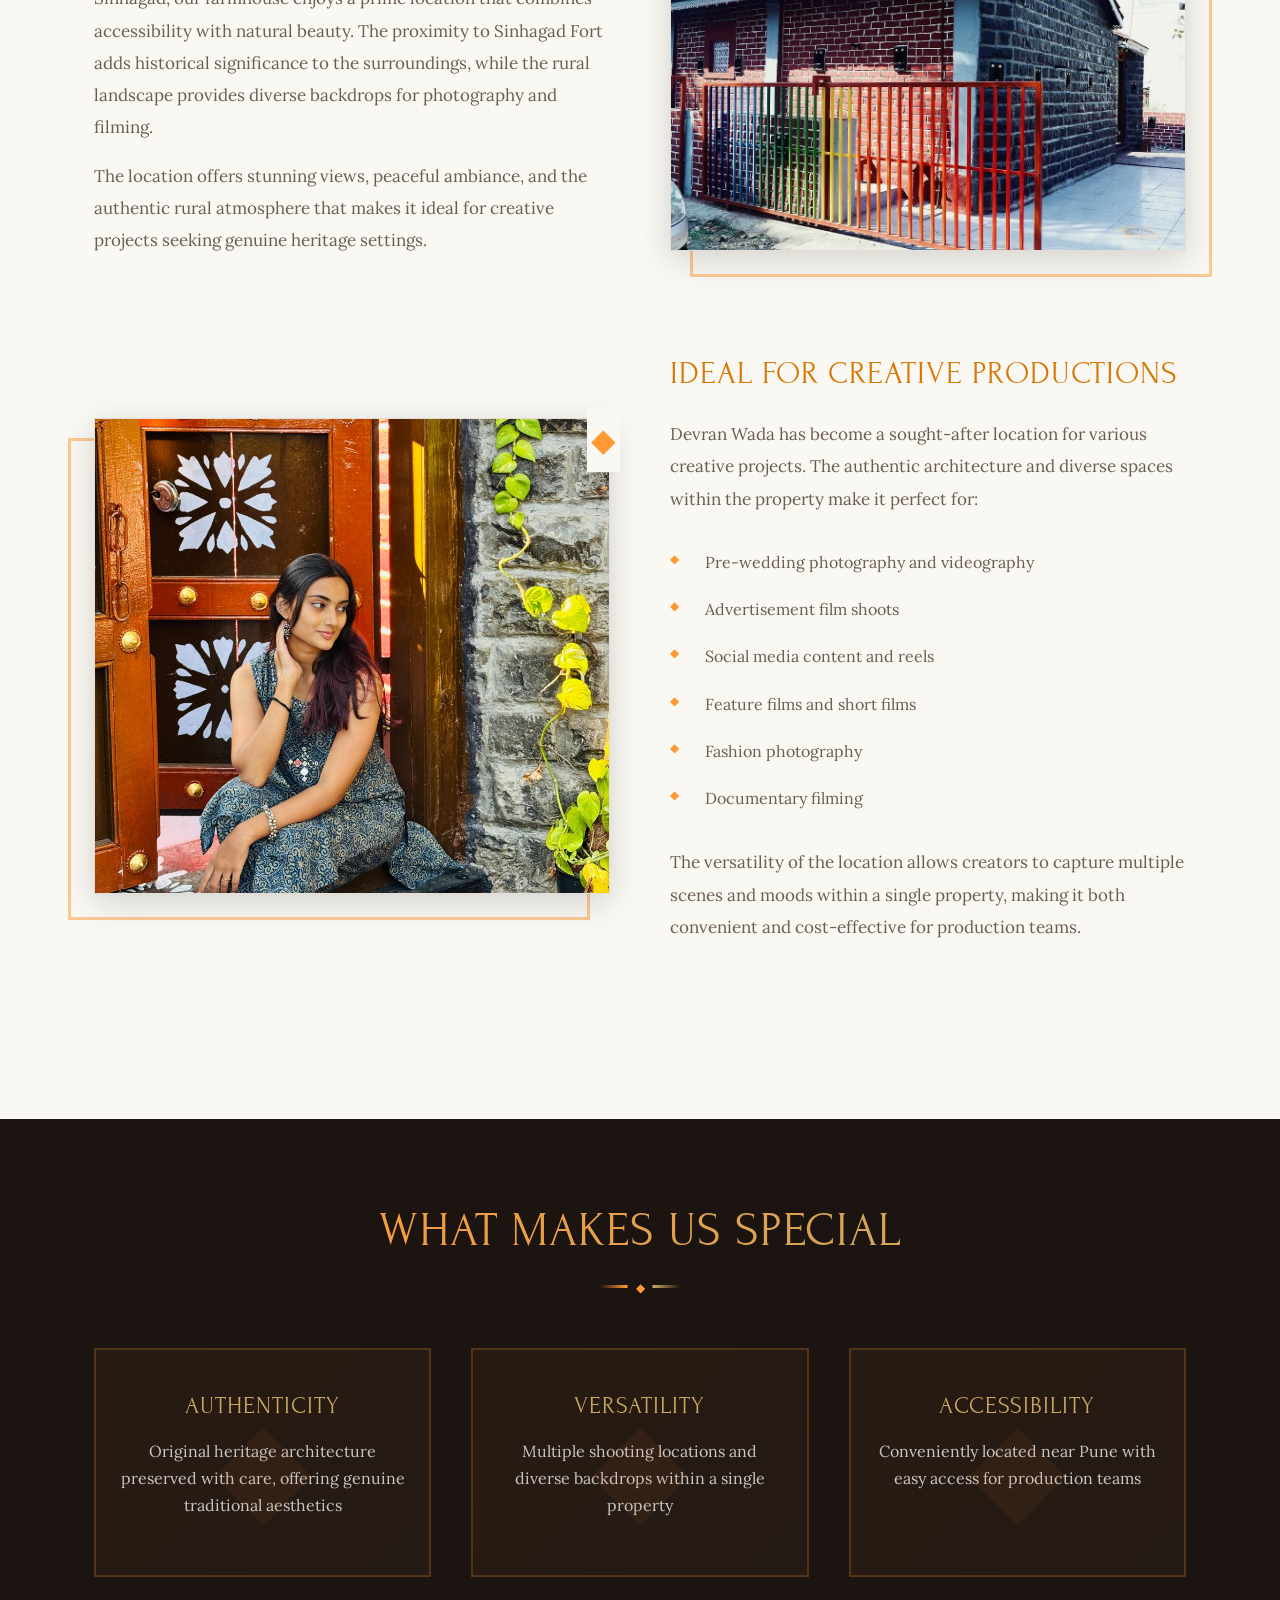
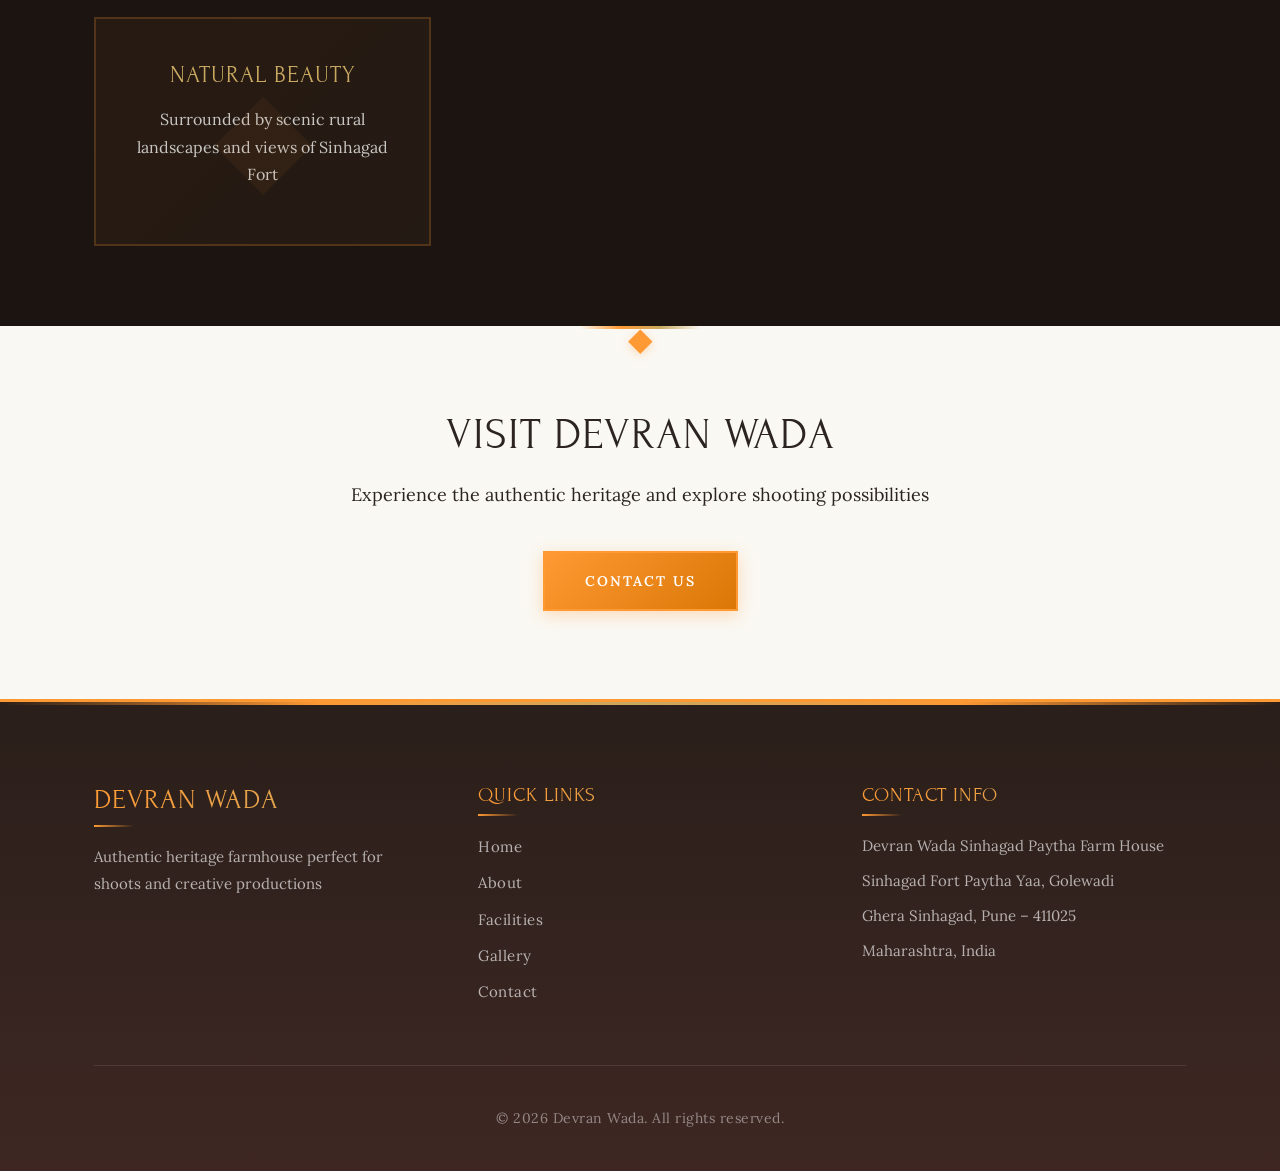
==== commit e5c60c7c: "a a" ====
--- a/about.html
+++ b/about.html
@@ -5,6 +5,7 @@
     <meta name="viewport" content="width=device-width, initial-scale=1.0">
     <meta name="description" content="Learn about Devran Wada - An authentic heritage farmhouse with traditional Puneri architecture near Sinhagad Fort">
     <title>About Devran Wada | Heritage Farmhouse Near Sinhagad</title>
+    <link rel="icon" type="image/png" href="images/logo.png">
     <link rel="preconnect" href="https://fonts.googleapis.com">
     <link rel="preconnect" href="https://fonts.gstatic.com" crossorigin>
     <link href="https://fonts.googleapis.com/css2?family=Forum&family=Lora:wght@400;500;600;700&display=swap" rel="stylesheet">
--- a/css/style.css
+++ b/css/style.css
@@ -1350,8 +1350,14 @@
 }
 
 .video-item-rotate video {
+    transform: none;
+    transform-origin: center center;
+    transition: transform 0.3s ease;
+}
+
+/* Rotate video only when playing */
+.video-item-rotate video.playing {
     transform: rotate(90deg) scale(1.33);
-    transform-origin: center center;
 }
 
 @media (max-width: 768px) {
